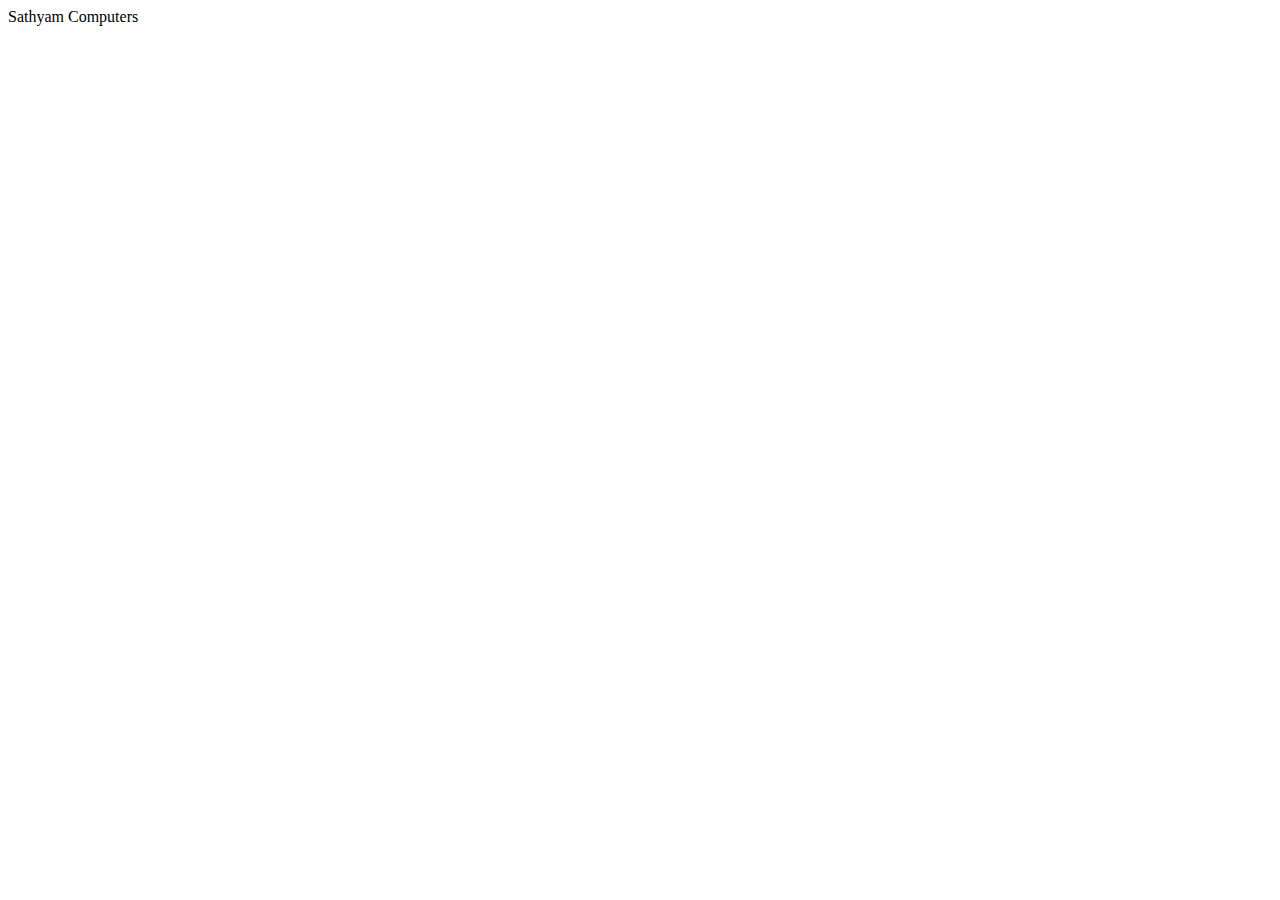
==== index.html @ 604b7415 "create index file" ====
<!DOCTYPE html>
<html lang="en">
<head>
    <meta charset="UTF-8">
    <meta name="viewport" content="width=device-width, initial-scale=1.0">
    <title> Sathyam Computers</title>
</head>
<body>
    Sathyam Computers
</body>
</html>
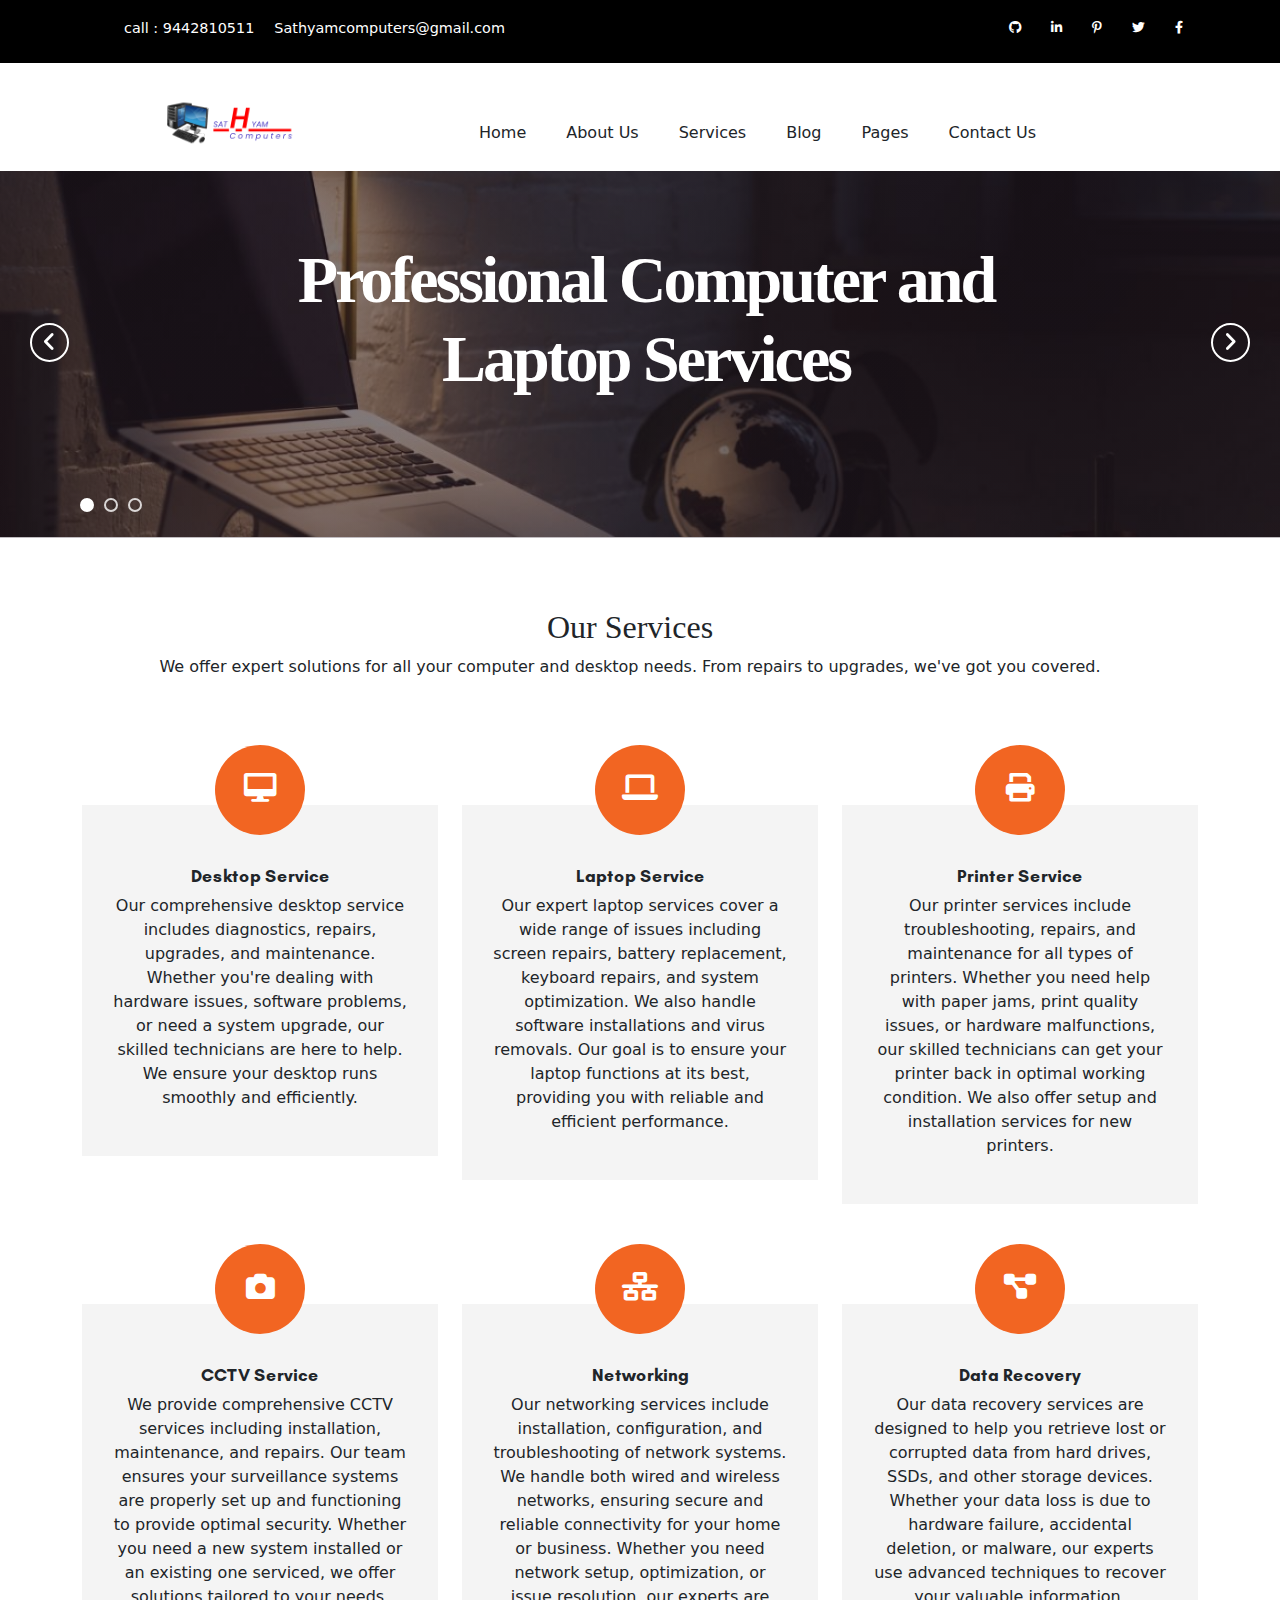
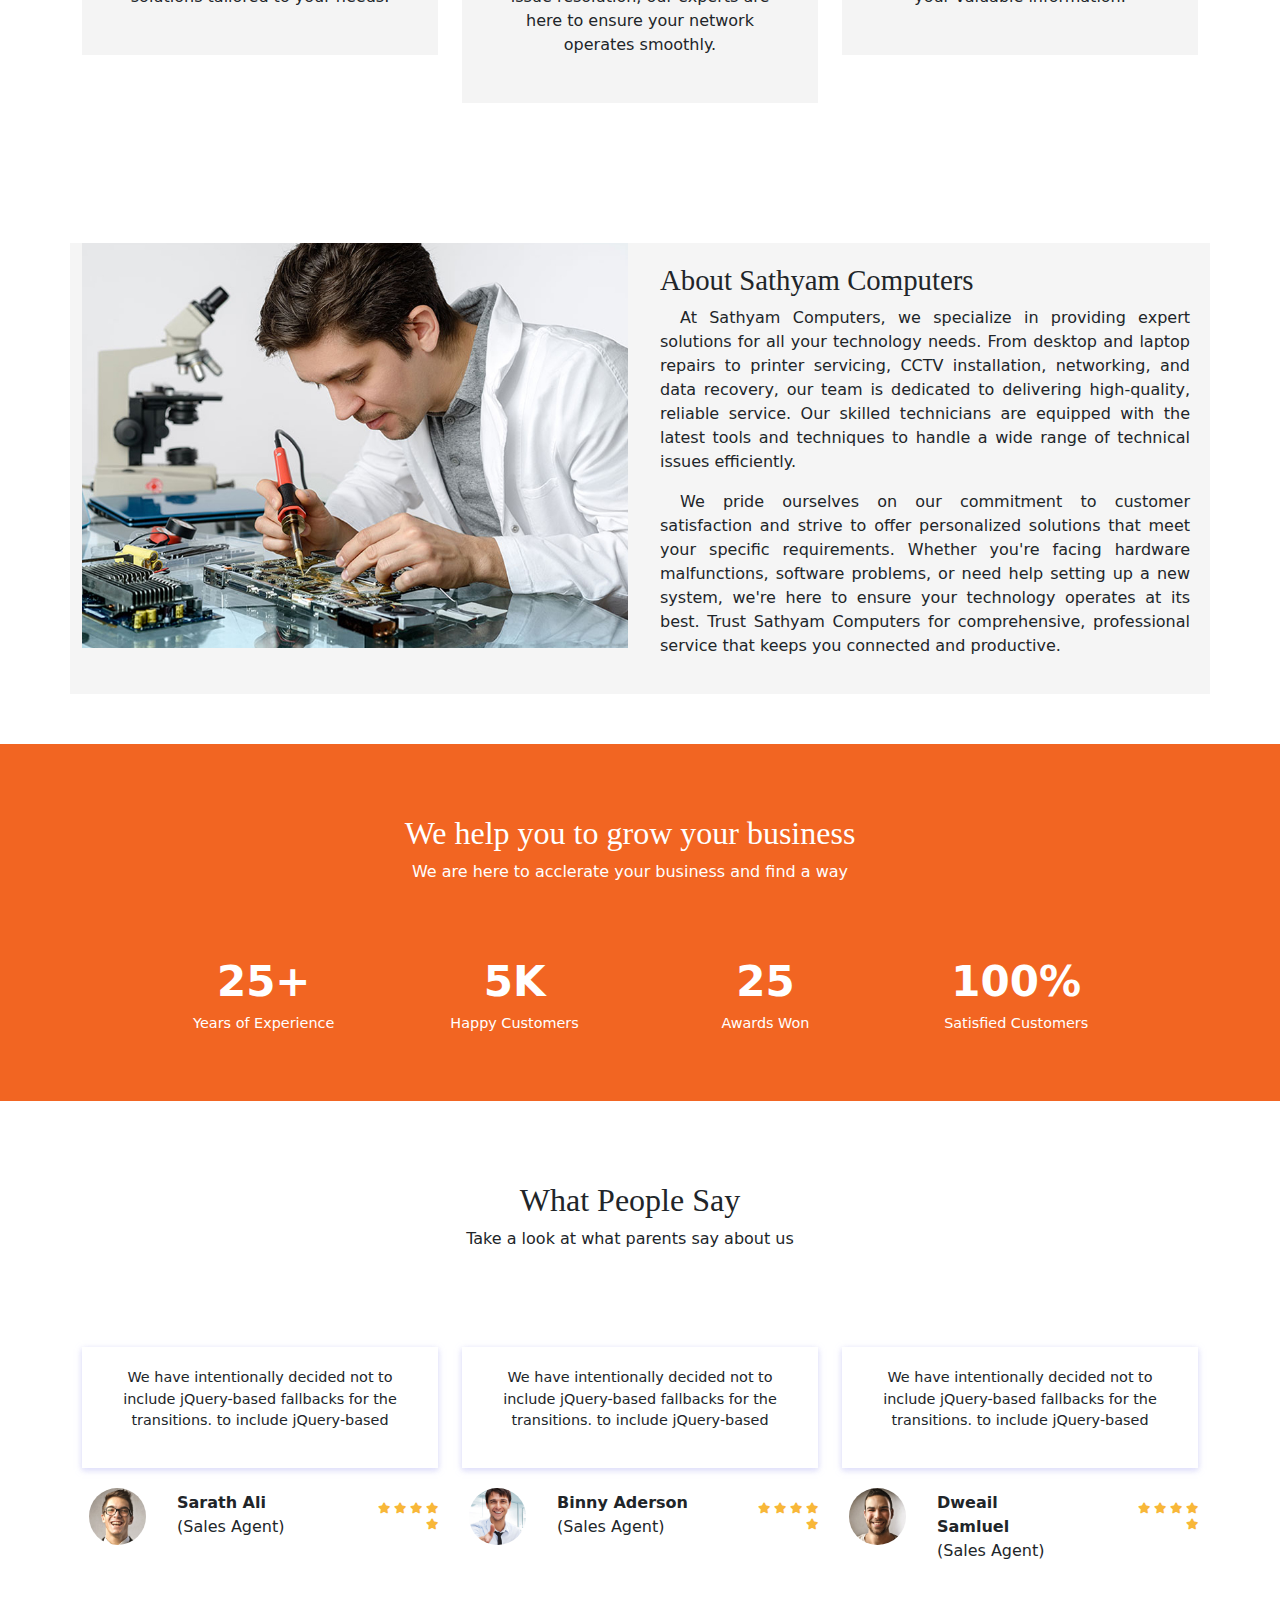
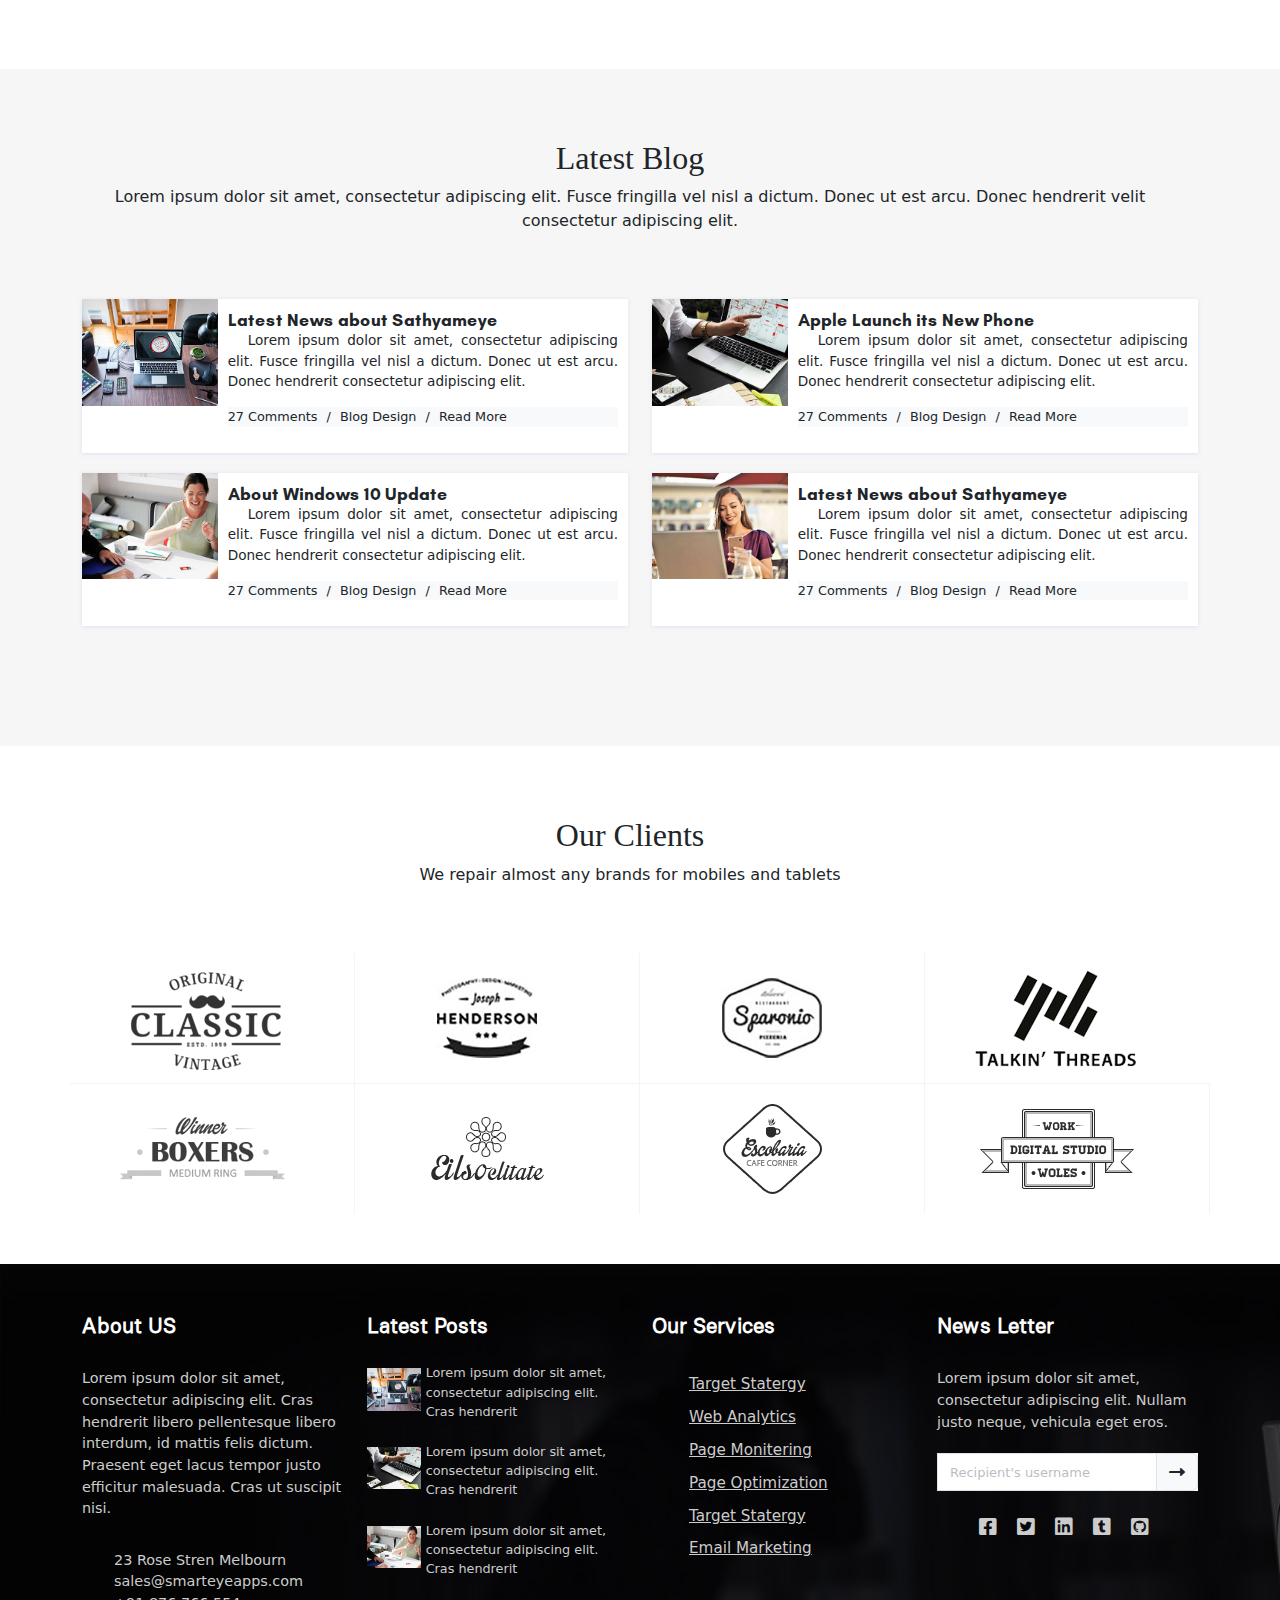
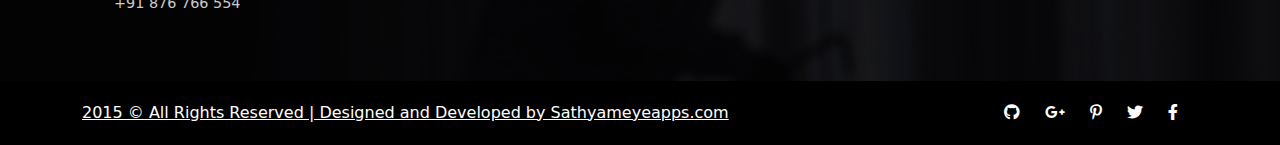
==== commit b155f025: "changes new files" ====
--- a/index.html
+++ b/index.html
@@ -1,11 +1,550 @@
-<!DOCTYPE html>
+<!doctype html>
 <html lang="en">
 <head>
-    <meta charset="UTF-8">
-    <meta name="viewport" content="width=device-width, initial-scale=1.0">
-    <title> Sathyam Computers</title>
-</head>
+    <meta charset="utf-8">
+    <meta name="viewport" content="width=device-width, initial-scale=1.0, maximum-scale=1.0, shrink-to-fit=no, user-scalable=no">
+    <title>Sathyam Computers</title>
+    <link rel="shortcut icon" href="assets/images/fav.jpg">
+    <link rel="stylesheet" href="assets/css/bootstrap.min.css">
+    <link rel="stylesheet" href="assets/css/fontawsom-all.min.css">
+    <link rel="stylesheet" href="assets/css/animate.css">
+    <link rel="stylesheet" href="assets/plugins/slider/css/owl.carousel.min.css">
+    <link rel="stylesheet" href="assets/plugins/slider/css/owl.theme.default.css">
+    <link rel="stylesheet" type="text/css" href="assets/css/style.css"/>
+    <link href="https://cdn.jsdelivr.net/npm/bootstrap@5.3.3/dist/css/bootstrap.min.css" rel="stylesheet" integrity="sha384-QWTKZyjpPEjISv5WaRU9OFeRpok6YctnYmDr5pNlyT2bRjXh0JMhjY6hW+ALEwIH" crossorigin="anonymous">
+    <link rel="stylesheet" href="https://cdnjs.cloudflare.com/ajax/libs/font-awesome/6.0.0-beta3/css/all.min.css">
+
+   <style>
+  </style> 
+   </head>
 <body>
-    Sathyam Computers
+    <!--####################### Header Starts Here ###################-->
+    <header class="">
+        <div class="header-top">
+            <div class="container">
+                <div class="row ">
+                    <div class="col-md-6 mt-2">
+                        <ul class="cont-det">
+                            <li>call : 9442810511</li>
+                            <li>Sathyamcomputers@gmail.com</li>
+                        </ul>
+                    </div>
+                    <div class="col-md-6 d-none d-lg-block mt-2">
+                        <ul class="social-link">
+                            <li><a href=""><i class="fab fa-github"></i></a></li>
+                            <li><a href="https://www.linkedin.com/groups/10411920/"><i class="fab fa-linkedin-in"></i></a></li>
+                            <li> <a href="https://in.pinterest.com/prabnr/pins/"><i class="fab fa-pinterest-p"></i></a></li>
+                            <li><a href="https://twitter.com/prabinraja89"><i class="fab fa-twitter"></i></a></li>
+                            <li> <a href="https://www.facebook.com/freewebtemplatesbysmarteye"><i class="fab fa-facebook-f"></i></a></li>
+                        </ul>
+                    </div>
+                </div>
+            </div>
+        </div>
+        <div class="header-bottom">
+            <div class="container">
+                <div class="row">
+                    <div class="col-md-3 col-12 col-lg-2 col-md-3 logo mb-3 ms-5 ps-5">
+                        <a href="index.html">
+                                <img src="./images/logo/logo1.png" alt="">
+                        </a>
+                        <a data-toggle="collapse" data-target="#nav-head" href="#nav-head" ><i class="fas d-block d-md-none small-menu fa-bars"></i></a>
+                    </div>
+                    <div class="col-md-9 col-lg-8 mt-5">
+                        <div id="nav-head" class="nav-part d-none d-md-block">
+                            <ul>
+                                <li><a href="index.html">Home</a></li>
+                                <li><a href="about_us.html">About Us</a></li>
+                                <li><a href="services.html">Services</a></li>
+                                <li><a href="blog.html">Blog</a></li>
+                                <li><a href="">Pages</a></li>
+                                <li><a href="contact_us.html">Contact Us</a></li>
+                            </ul>
+                        </div>
+                    </div>
+                </div>
+            </div>
+        </div>
+    </header>
+    <!--####################### Slider Starts Here ###################-->
+    <div class="slider">
+        <!-- Set up your HTML -->
+        <div class="owl-carousel ">
+            <div class="slider-img">
+                <div class="item">
+                    <div class="slider-img"><img src="./images/banner1.png" alt=""></div>
+                    <div class="container">
+                        <div class="row">
+                            <div class="col-lg-offset-2 col-lg-8 col-md-offset-2 col-md-8 col-sm-12 col-xs-12">
+                              <div class="slider-captions">
+                                <h1 class="slider-title">Professional Computer and Laptop Services</h1>
+                                <!-- <p class="slider-text hidden-xs">We provide expert solutions for all your computer and laptop needs.</p> -->
+                                <!-- <a href="#" class="btn btn-primary hidden-xs">View All Services</a> -->
+                            </div>
+                            </div>
+                        </div>
+                    </div>
+                </div>
+            </div>
+            <div class="item">
+                <div class="slider-img"><img src="./images/banner2.jpg" alt=""></div>
+                <div class="container">
+                    <div class="row">
+                        <div class="col-lg-offset-2 col-lg-8 col-md-offset-2 col-md-8 col-sm-12 col-xs-12">
+                          <div class="slider-captions">
+                            <h1 class="slider-title">It's Time for Better Tech Support.</h1>
+                            <p class="slider-text hidden-xs">We provide comprehensive services for laptops, desktops, and printers.</p>
+                            <a href="#" class="btn btn-primary hidden-xs">Schedule a Visit</a>
+                        </div>
+                        </div>
+                    </div>
+                </div>
+            </div>
+            <div class="item">
+                <div class="slider-img"> <img src="./images/banner 3.jpg" alt=""></div>
+                <div class="container">
+                    <div class="row">
+                        <div class="col-lg-offset-2 col-lg-8 col-md-offset-2 col-md-8 col-sm-12 col-xs-12">
+                          <div class="slider-captions">
+                            <h1 class="slider-title">Meet Our Expert Team</h1>
+                            <p class="slider-text hidden-xs">Our technicians are highly skilled in computer chip-level service, printer repair, and CCTV repair.</p>
+                            <a href="#" class="btn btn-primary hidden-xs">Learn More</a>
+                        </div>
+                        
+                        </div>
+                    </div>
+                </div>
+            </div>
+        </div>
+    </div>
+    <!--####################### Services Starts Here ###################-->
+    <div class="service-container container-fluid">
+        <div class="container">
+          <div class="row inner-title">
+            <h2>Our Services</h2>
+            <p>We offer expert solutions for all your computer and desktop needs. From repairs to upgrades, we've got you covered.</p>
+        </div>
+        
+            <div class="row">
+                <div class="col-md-4">
+                    <div class="serv-cover">
+                        <div class="icon">
+                            <i class="fas fa-desktop"></i>
+                        </div>
+                        <div class="detail">
+                          <h6>Desktop Service</h6>
+                          <p>Our comprehensive desktop service includes diagnostics, repairs, upgrades, and maintenance. Whether you're dealing with hardware issues, software problems, or need a system upgrade, our skilled technicians are here to help. We ensure your desktop runs smoothly and efficiently.</p>
+                      </div>
+                      
+                    </div>
+                </div>
+                <div class="col-md-4">
+                    <div class="serv-cover">
+                        <div class="icon">
+                            <i class="fas fa-laptop"></i>
+                        </div>
+                        <div class="detail">
+                          <h6>Laptop Service</h6>
+                          <p>Our expert laptop services cover a wide range of issues including screen repairs, battery replacement, keyboard repairs, and system optimization. We also handle software installations and virus removals. Our goal is to ensure your laptop functions at its best, providing you with reliable and efficient performance.</p>
+                      </div>
+                      
+                    </div>
+                </div>
+                <div class="col-md-4">
+                    <div class="serv-cover">
+                        <div class="icon">
+                            <i class="fas fa-print"></i>
+                        </div>
+                        <div class="detail">
+                          <h6>Printer Service</h6>
+                          <p>Our printer services include troubleshooting, repairs, and maintenance for all types of printers. Whether you need help with paper jams, print quality issues, or hardware malfunctions, our skilled technicians can get your printer back in optimal working condition. We also offer setup and installation services for new printers.</p>
+                      </div>
+                      
+                    </div>
+                </div>
+                <div class="col-md-4">
+                    <div class="serv-cover">
+                        <div class="icon">
+                            <i class="fa fa-camera"></i>
+                        </div>
+                        <div class="detail">
+                          <h6>CCTV Service</h6>
+                          <p>We provide comprehensive CCTV services including installation, maintenance, and repairs. Our team ensures your surveillance systems are properly set up and functioning to provide optimal security. Whether you need a new system installed or an existing one serviced, we offer solutions tailored to your needs.</p>
+                      </div>
+                      
+                    </div>
+                </div>
+                <div class="col-md-4">
+                    <div class="serv-cover">
+                        <div class="icon">
+                            <i class="fa fa-network-wired"></i>
+                        </div>
+                        <div class="detail">
+                          <h6>Networking</h6>
+                          <p>Our networking services include installation, configuration, and troubleshooting of network systems. We handle both wired and wireless networks, ensuring secure and reliable connectivity for your home or business. Whether you need network setup, optimization, or issue resolution, our experts are here to ensure your network operates smoothly.</p>
+                      </div>
+                      
+                    </div>
+                </div>
+                <div class="col-md-4">
+                    <div class="serv-cover">
+                        <div class="icon">
+                            <i class="fas fa-project-diagram"></i>
+                        </div>
+                        <div class="detail">
+                          <h6>Data Recovery</h6>
+                          <p>Our data recovery services are designed to help you retrieve lost or corrupted data from hard drives, SSDs, and other storage devices. Whether your data loss is due to hardware failure, accidental deletion, or malware, our experts use advanced techniques to recover your valuable information. </p>
+                      </div>
+                      
+                    </div>
+                </div>
+            </div>
+        </div>
+    </div>
+    <!--####################### About US Starts Here ###################-->
+    <div class="container-fluid about-cover">
+      <div class="container">
+          <div class="row about-row">
+              <div class="col-md-6 no-padding image">
+                  <img src="assets/images/about.jpg" alt="About Us Image">
+              </div>
+              <div class="col-md-6 detail">
+                  <h2>About Sathyam Computers</h2>
+                  <p>At Sathyam Computers, we specialize in providing expert solutions for all your technology needs. From desktop and laptop repairs to printer servicing, CCTV installation, networking, and data recovery, our team is dedicated to delivering high-quality, reliable service. Our skilled technicians are equipped with the latest tools and techniques to handle a wide range of technical issues efficiently.</p>
+                  <p>We pride ourselves on our commitment to customer satisfaction and strive to offer personalized solutions that meet your specific requirements. Whether you're facing hardware malfunctions, software problems, or need help setting up a new system, we're here to ensure your technology operates at its best. Trust Sathyam Computers for comprehensive, professional service that keeps you connected and productive.</p>
+              </div>
+          </div>
+      </div>
+  </div>
+  
+    <!--####################### Count Starts Here ###################-->
+    <div class="bus-count no-margin row">
+        <div class="col-lg-10 bus-coo col-md-12">
+            <div class="inner-title row">
+                <h2>We help you to grow your business</h2>
+                <p>We are here to acclerate your business and find a way</p>
+            </div>
+            <div class="row">
+                <div class="col-3 ccv">
+                    <b>25+</b>
+                    <p>Years of Experience</p>
+                </div>
+                <div class="col-3 ccv">
+                    <b>5K</b>
+                    <p>Happy Customers</p>
+                </div>
+                <div class="col-3 ccv">
+                    <b>25</b>
+                    <p>Awards Won</p>
+                </div>
+                <div class="col-3 ccv">
+                    <b>100%</b>
+                    <p>Satisfied Customers</p>
+                </div>
+            </div>
+        </div>
+    </div>
+    <!--####################### Testimonial Starts Here ###################-->
+    <div class="customer-serv">
+        <div class="container">
+            <div class="row inner-title">
+                <h2>What People Say</h2>
+                <p>Take a look at what parents say about us</p>
+            </div>
+
+            <div class="row ro-clo">
+                <div class="col-md-4">
+                    <div class="shado-2 card-b">
+                        <p>We have intentionally decided not to include jQuery-based fallbacks for the transitions.
+                            to include jQuery-based</p>
+                    </div>
+                    <div class="cust-det row">
+                        <div class="col-sm-3 col-3 img-circl">
+                            <img alt="" src="assets/images/testimonial/member-01.jpg">
+                        </div>
+                        <div class="col-sm-5 col-5 an-mtc no-padding">
+                            <b>Sarath Ali</b>
+                            <p>(Sales Agent)</p>
+                        </div>
+                        <div class="col-sm-4 col-4 star-par">
+                            <ul class="stars">
+                                <li><i class="fa fa-star"></i></li>
+                                <li><i class="fa fa-star"></i></li>
+                                <li><i class="fa fa-star"></i></li>
+                                <li><i class="fa fa-star"></i></li>
+                                <li><i class="fa fa-star"></i></li>
+                            </ul>
+                        </div>
+                    </div>
+                </div>
+                <div class="col-md-4">
+                    <div class="shado-2 card-b">
+                        <p>We have intentionally decided not to include jQuery-based fallbacks for the transitions.
+                            to include jQuery-based</p>
+                    </div>
+                    <div class="cust-det row">
+                        <div class="col-sm-3 col-3 img-circl">
+                            <img alt="" src="assets/images/testimonial/member-02.jpg">
+                        </div>
+                        <div class="col-sm-5 col-5 an-mtc no-padding">
+                            <b>Binny Aderson</b>
+                            <p>(Sales Agent)</p>
+                        </div>
+                        <div class="col-sm-4  col-4 star-par">
+                            <ul class="stars">
+                                <li><i class="fa fa-star"></i></li>
+                                <li><i class="fa fa-star"></i></li>
+                                <li><i class="fa fa-star"></i></li>
+                                <li><i class="fa fa-star"></i></li>
+                                <li><i class="fa fa-star"></i></li>
+                            </ul>
+                        </div>
+                    </div>
+                </div>
+                <div class="col-md-4">
+                    <div class="shado-2 card-b">
+                        <p>We have intentionally decided not to include jQuery-based fallbacks for the transitions.
+                            to include jQuery-based</p>
+                    </div>
+                    <div class="cust-det row">
+                        <div class="col-sm-3 col-3 img-circl">
+                            <img alt="" src="assets/images/testimonial/member-03.jpg">
+                        </div>
+                        <div class="col-sm-5 col-5 an-mtc no-padding">
+                            <b>Dweail Samluel</b>
+                            <p>(Sales Agent)</p>
+                        </div>
+                        <div class="col-sm-4 col-4 star-par">
+                            <ul class="stars">
+                                <li><i class="fa fa-star"></i></li>
+                                <li><i class="fa fa-star"></i></li>
+                                <li><i class="fa fa-star"></i></li>
+                                <li><i class="fa fa-star"></i></li>
+                                <li><i class="fa fa-star"></i></li>
+                            </ul>
+                        </div>
+                    </div>
+                </div>
+            </div>
+
+        </div>
+
+
+    </div>
+    <!--####################### Blog Starts Here ###################-->
+    <div class="blog-container contaienr-fluid">
+        <div class="container">
+            <div class="inner-title row">
+                <h2>Latest Blog</h2>
+                <p>Lorem ipsum dolor sit amet, consectetur adipiscing elit. Fusce fringilla vel nisl a dictum. Donec ut est arcu. Donec hendrerit velit consectetur adipiscing elit.</p>
+            </div>
+            <div class="row news-row">
+                <div class="col-md-6">
+                    <div class="news-card">
+                        <div class="image">
+                            <img src="assets/images/blog/blog_01.jpg" alt="">
+                        </div>
+                        <div class="detail">
+                            <h3>Latest News about Sathyameye</h3>
+                            <p>Lorem ipsum dolor sit amet, consectetur adipiscing elit. Fusce fringilla vel nisl a dictum. Donec ut est arcu. Donec hendrerit consectetur adipiscing elit. </p>
+                            <p class="footp">
+                                27 Comments <span>/</span>
+                                Blog Design <span>/</span>
+                                Read More
+                            </p>
+                        </div>
+                    </div>
+                </div>
+                <div class="col-md-6">
+                    <div class="news-card">
+                        <div class="image">
+                            <img src="assets/images/blog/blog_02.jpg" alt="">
+                        </div>
+                        <div class="detail">
+                            <h3>Apple Launch its New Phone</h3>
+                            <p>Lorem ipsum dolor sit amet, consectetur adipiscing elit. Fusce fringilla vel nisl a dictum. Donec ut est arcu. Donec hendrerit consectetur adipiscing elit. </p>
+                            <p class="footp">
+                                27 Comments <span>/</span>
+                                Blog Design <span>/</span>
+                                Read More
+                            </p>
+                        </div>
+                    </div>
+                </div>
+                <div class="col-md-6">
+                    <div class="news-card">
+                        <div class="image">
+                            <img src="assets/images/blog/blog_03.jpg" alt="">
+                        </div>
+                        <div class="detail">
+                            <h3>About Windows 10 Update</h3>
+                            <p>Lorem ipsum dolor sit amet, consectetur adipiscing elit. Fusce fringilla vel nisl a dictum. Donec ut est arcu. Donec hendrerit consectetur adipiscing elit. </p>
+                            <p class="footp">
+                                27 Comments <span>/</span>
+                                Blog Design <span>/</span>
+                                Read More
+                            </p>
+                        </div>
+                    </div>
+                </div>
+                <div class="col-md-6">
+                    <div class="news-card">
+                        <div class="image">
+                            <img src="assets/images/blog/blog_04.jpg" alt="">
+                        </div>
+                        <div class="detail">
+                            <h3>Latest News about Sathyameye</h3>
+                            <p>Lorem ipsum dolor sit amet, consectetur adipiscing elit. Fusce fringilla vel nisl a dictum. Donec ut est arcu. Donec hendrerit consectetur adipiscing elit. </p>
+                            <p class="footp">
+                                27 Comments <span>/</span>
+                                Blog Design <span>/</span>
+                                Read More
+                            </p>
+                        </div>
+                    </div>
+                </div>
+            </div>
+        </div>
+    </div>
+
+    <!--####################### Clients Starts Here ###################-->
+    <div class="container-fluid client-detail">
+        <div class="container">
+            <div class="inner-title row">
+                    <h2>Our Clients</h2>
+                    <p>We repair almost any brands for mobiles and tablets</p>
+            </div>
+            <div class="row client-row">
+                <div class="col-md-3 col-sm-6 br-1 bb-1 client-card">
+                    <img src="assets/images/client/client-01.jpg" alt="">
+                </div>
+                <div class="col-md-3 col-sm-6 br-1 bb-1 client-card">
+                    <img src="assets/images/client/client-02.jpg" alt="">
+                </div>
+                <div class="col-md-3 col-sm-6 br-1 bb-1 client-card">
+                    <img src="assets/images/client/client-03.jpg" alt="">
+                </div>
+                <div class="col-md-3 col-sm-6  bb-1 client-card">
+                    <img src="assets/images/client/client-04.jpg" alt="">
+                </div>
+                <div class="col-md-3 col-sm-6 br-1  client-card">
+                    <img src="assets/images/client/client-05.jpg" alt="">
+                </div>
+                <div class="col-md-3 col-sm-6 br-1 client-card">
+                    <img src="assets/images/client/client-06.jpg" alt="">
+                </div>
+                <div class="col-md-3 col-sm-6 br-1 client-card">
+                    <img src="assets/images/client/client-07.jpg" alt="">
+                </div>
+                <div class="col-md-3 col-sm-6 br-1  client-card">
+                    <img src="assets/images/client/client-08.jpg" alt="">
+                </div>
+            </div>
+        </div>
+    </div>
+    <!--####################### footer Starts Here ###################-->
+    <footer>
+        <div class="inner">
+            <div class="container">
+                <div class="row">
+                    <div class="col-md-3 foot-about">
+                        <h4>About US</h4>
+
+                        <p>Lorem ipsum dolor sit amet, consectetur adipiscing elit. Cras hendrerit libero pellentesque libero interdum, id mattis felis dictum. Praesent eget lacus tempor justo efficitur malesuada. Cras ut suscipit nisi.</p>
+
+                        <ul>
+                            <li>23 Rose Stren Melbourn</li>
+                            <li>sales@smarteyeapps.com</li>
+                            <li>+91 876 766 554</li>
+                        </ul>
+                    </div>
+
+                    <div class="col-md-3 foot-post">
+                        <h4>Latest Posts</h4>
+
+                        <div class="post-row">
+                            <div class="image">
+                                <img src="assets/images/blog/blog_01.jpg" alt="">
+                            </div>
+                            <div class="detail">
+                                <p>Lorem ipsum dolor sit amet, consectetur adipiscing elit. Cras hendrerit </p>
+                            </div>
+                        </div>
+
+                        <div class="post-row">
+                            <div class="image">
+                                <img src="assets/images/blog/blog_02.jpg" alt="">
+                            </div>
+                            <div class="detail">
+                                <p>Lorem ipsum dolor sit amet, consectetur adipiscing elit. Cras hendrerit </p>
+                            </div>
+                        </div>
+
+                        <div class="post-row">
+                            <div class="image">
+                                <img src="assets/images/blog/blog_03.jpg" alt="">
+                            </div>
+                            <div class="detail">
+                                <p>Lorem ipsum dolor sit amet, consectetur adipiscing elit. Cras hendrerit </p>
+                            </div>
+                        </div>
+                    </div>
+
+                    <div class="col-md-3 foot-services">
+                        <h4>Our Services</h4>
+
+                        <ul>
+                            <li><a href="">Target Statergy</a></li>
+                            <li><a href="">Web Analytics</a></li>
+                            <li><a href="">Page Monitering</a></li>
+                            <li><a href="">Page Optimization</a></li>
+                            <li><a href="">Target Statergy</a></li>
+                            <li><a href="">Email Marketing</a></li>
+                        </ul>
+                    </div>
+
+                    <div class="col-md-3 foot-news">
+                        <h4>News Letter</h4>
+                        <p>Lorem ipsum dolor sit amet, consectetur adipiscing elit. Nullam justo neque, vehicula eget eros. </p>
+
+                        <div class="input-group mb-3">
+                            <input type="text" class="form-control" placeholder="Recipient's username" aria-label="Recipient's username" aria-describedby="basic-addon2">
+                            <div class="input-group-append">
+                                <span class="input-group-text" id="basic-addon2"><i class="fas fa-long-arrow-alt-right"></i></span>
+                            </div>
+                        </div>
+
+                        <ul>
+                            <li><i class="fab fa-facebook-square"></i></li>
+                            <li><i class="fab fa-twitter-square"></i></li>
+                            <li><i class="fab fa-linkedin"></i></li>
+                            <li><i class="fab fa-tumblr-square"></i></li>
+                            <li><i class="fab fa-github-square"></i></li>
+                        </ul>
+                    </div>
+                </div>
+            </div>
+        </div>
+    </footer>
+    <div class="copy">
+        <div class="container">
+            <a href="https://www.smarteyeapps.com/">2015 &copy; All Rights Reserved | Designed and Developed by Sathyameyeapps.com</a>
+
+            <span>
+                <a href=""><i class="fab fa-github"></i></a>
+                <a href=""><i class="fab fa-google-plus-g"></i></a>
+                <a href="https://in.pinterest.com/prabnr/pins/"><i class="fab fa-pinterest-p"></i></a>
+                <a href="https://twitter.com/prabinraja89"><i class="fab fa-twitter"></i></a>
+                <a href="https://www.facebook.com/freewebtemplatesbysmarteye"><i class="fab fa-facebook-f"></i></a>
+            </span>
+        </div>
+    </div>
 </body>
+<script src="https://cdn.jsdelivr.net/npm/bootstrap@5.3.3/dist/js/bootstrap.bundle.min.js" integrity="sha384-YvpcrYf0tY3lHB60NNkmXc5s9fDVZLESaAA55NDzOxhy9GkcIdslK1eN7N6jIeHz" crossorigin="anonymous"></script>
+<script src="assets/js/jquery-3.2.1.min.js"></script>
+<script src="assets/js/popper.min.js"></script>
+<script src="assets/js/bootstrap.min.js"></script>
+<script src="assets/plugins/scroll-fixed/jquery-scrolltofixed-min.js"></script>
+<script src="assets/plugins/slider/js/owl.carousel.min.js"></script>
+<script src="assets/js/script.js"></script>
 </html>--- a/assets/css/fontawsom-all.min.css
+++ b/assets/css/fontawsom-all.min.css
@@ -0,0 +1,5 @@
+/*!
+ * Font Awesome Free 5.3.1 by @fontawesome - https://fontawesome.com
+ * License - https://fontawesome.com/license/free (Icons: CC BY 4.0, Fonts: SIL OFL 1.1, Code: MIT License)
+ */
+.fa,.fab,.fal,.far,.fas{-moz-osx-font-smoothing:grayscale;-webkit-font-smoothing:antialiased;display:inline-block;font-style:normal;font-variant:normal;text-rendering:auto;line-height:1}.fa-lg{font-size:1.33333em;line-height:.75em;vertical-align:-.0667em}.fa-xs{font-size:.75em}.fa-sm{font-size:.875em}.fa-1x{font-size:1em}.fa-2x{font-size:2em}.fa-3x{font-size:3em}.fa-4x{font-size:4em}.fa-5x{font-size:5em}.fa-6x{font-size:6em}.fa-7x{font-size:7em}.fa-8x{font-size:8em}.fa-9x{font-size:9em}.fa-10x{font-size:10em}.fa-fw{text-align:center;width:1.25em}.fa-ul{list-style-type:none;margin-left:2.5em;padding-left:0}.fa-ul>li{position:relative}.fa-li{left:-2em;position:absolute;text-align:center;width:2em;line-height:inherit}.fa-border{border:.08em solid #eee;border-radius:.1em;padding:.2em .25em .15em}.fa-pull-left{float:left}.fa-pull-right{float:right}.fa.fa-pull-left,.fab.fa-pull-left,.fal.fa-pull-left,.far.fa-pull-left,.fas.fa-pull-left{margin-right:.3em}.fa.fa-pull-right,.fab.fa-pull-right,.fal.fa-pull-right,.far.fa-pull-right,.fas.fa-pull-right{margin-left:.3em}.fa-spin{animation:fa-spin 2s infinite linear}.fa-pulse{animation:fa-spin 1s infinite steps(8)}@keyframes fa-spin{0%{transform:rotate(0deg)}to{transform:rotate(1turn)}}.fa-rotate-90{-ms-filter:"progid:DXImageTransform.Microsoft.BasicImage(rotation=1)";transform:rotate(90deg)}.fa-rotate-180{-ms-filter:"progid:DXImageTransform.Microsoft.BasicImage(rotation=2)";transform:rotate(180deg)}.fa-rotate-270{-ms-filter:"progid:DXImageTransform.Microsoft.BasicImage(rotation=3)";transform:rotate(270deg)}.fa-flip-horizontal{-ms-filter:"progid:DXImageTransform.Microsoft.BasicImage(rotation=0, mirror=1)";transform:scaleX(-1)}.fa-flip-vertical{transform:scaleY(-1)}.fa-flip-horizontal.fa-flip-vertical,.fa-flip-vertical{-ms-filter:"progid:DXImageTransform.Microsoft.BasicImage(rotation=2, mirror=1)"}.fa-flip-horizontal.fa-flip-vertical{transform:scale(-1)}:root .fa-flip-horizontal,:root .fa-flip-vertical,:root .fa-rotate-90,:root .fa-rotate-180,:root .fa-rotate-270{-webkit-filter:none;filter:none}.fa-stack{display:inline-block;height:2em;line-height:2em;position:relative;vertical-align:middle;width:2em}.fa-stack-1x,.fa-stack-2x{left:0;position:absolute;text-align:center;width:100%}.fa-stack-1x{line-height:inherit}.fa-stack-2x{font-size:2em}.fa-inverse{color:#fff}.fa-500px:before{content:"\f26e"}.fa-accessible-icon:before{content:"\f368"}.fa-accusoft:before{content:"\f369"}.fa-ad:before{content:"\f641"}.fa-address-book:before{content:"\f2b9"}.fa-address-card:before{content:"\f2bb"}.fa-adjust:before{content:"\f042"}.fa-adn:before{content:"\f170"}.fa-adversal:before{content:"\f36a"}.fa-affiliatetheme:before{content:"\f36b"}.fa-air-freshener:before{content:"\f5d0"}.fa-algolia:before{content:"\f36c"}.fa-align-center:before{content:"\f037"}.fa-align-justify:before{content:"\f039"}.fa-align-left:before{content:"\f036"}.fa-align-right:before{content:"\f038"}.fa-alipay:before{content:"\f642"}.fa-allergies:before{content:"\f461"}.fa-amazon:before{content:"\f270"}.fa-amazon-pay:before{content:"\f42c"}.fa-ambulance:before{content:"\f0f9"}.fa-american-sign-language-interpreting:before{content:"\f2a3"}.fa-amilia:before{content:"\f36d"}.fa-anchor:before{content:"\f13d"}.fa-android:before{content:"\f17b"}.fa-angellist:before{content:"\f209"}.fa-angle-double-down:before{content:"\f103"}.fa-angle-double-left:before{content:"\f100"}.fa-angle-double-right:before{content:"\f101"}.fa-angle-double-up:before{content:"\f102"}.fa-angle-down:before{content:"\f107"}.fa-angle-left:before{content:"\f104"}.fa-angle-right:before{content:"\f105"}.fa-angle-up:before{content:"\f106"}.fa-angry:before{content:"\f556"}.fa-angrycreative:before{content:"\f36e"}.fa-angular:before{content:"\f420"}.fa-ankh:before{content:"\f644"}.fa-app-store:before{content:"\f36f"}.fa-app-store-ios:before{content:"\f370"}.fa-apper:before{content:"\f371"}.fa-apple:before{content:"\f179"}.fa-apple-alt:before{content:"\f5d1"}.fa-apple-pay:before{content:"\f415"}.fa-archive:before{content:"\f187"}.fa-archway:before{content:"\f557"}.fa-arrow-alt-circle-down:before{content:"\f358"}.fa-arrow-alt-circle-left:before{content:"\f359"}.fa-arrow-alt-circle-right:before{content:"\f35a"}.fa-arrow-alt-circle-up:before{content:"\f35b"}.fa-arrow-circle-down:before{content:"\f0ab"}.fa-arrow-circle-left:before{content:"\f0a8"}.fa-arrow-circle-right:before{content:"\f0a9"}.fa-arrow-circle-up:before{content:"\f0aa"}.fa-arrow-down:before{content:"\f063"}.fa-arrow-left:before{content:"\f060"}.fa-arrow-right:before{content:"\f061"}.fa-arrow-up:before{content:"\f062"}.fa-arrows-alt:before{content:"\f0b2"}.fa-arrows-alt-h:before{content:"\f337"}.fa-arrows-alt-v:before{content:"\f338"}.fa-assistive-listening-systems:before{content:"\f2a2"}.fa-asterisk:before{content:"\f069"}.fa-asymmetrik:before{content:"\f372"}.fa-at:before{content:"\f1fa"}.fa-atlas:before{content:"\f558"}.fa-atom:before{content:"\f5d2"}.fa-audible:before{content:"\f373"}.fa-audio-description:before{content:"\f29e"}.fa-autoprefixer:before{content:"\f41c"}.fa-avianex:before{content:"\f374"}.fa-aviato:before{content:"\f421"}.fa-award:before{content:"\f559"}.fa-aws:before{content:"\f375"}.fa-backspace:before{content:"\f55a"}.fa-backward:before{content:"\f04a"}.fa-balance-scale:before{content:"\f24e"}.fa-ban:before{content:"\f05e"}.fa-band-aid:before{content:"\f462"}.fa-bandcamp:before{content:"\f2d5"}.fa-barcode:before{content:"\f02a"}.fa-bars:before{content:"\f0c9"}.fa-baseball-ball:before{content:"\f433"}.fa-basketball-ball:before{content:"\f434"}.fa-bath:before{content:"\f2cd"}.fa-battery-empty:before{content:"\f244"}.fa-battery-full:before{content:"\f240"}.fa-battery-half:before{content:"\f242"}.fa-battery-quarter:before{content:"\f243"}.fa-battery-three-quarters:before{content:"\f241"}.fa-bed:before{content:"\f236"}.fa-beer:before{content:"\f0fc"}.fa-behance:before{content:"\f1b4"}.fa-behance-square:before{content:"\f1b5"}.fa-bell:before{content:"\f0f3"}.fa-bell-slash:before{content:"\f1f6"}.fa-bezier-curve:before{content:"\f55b"}.fa-bible:before{content:"\f647"}.fa-bicycle:before{content:"\f206"}.fa-bimobject:before{content:"\f378"}.fa-binoculars:before{content:"\f1e5"}.fa-birthday-cake:before{content:"\f1fd"}.fa-bitbucket:before{content:"\f171"}.fa-bitcoin:before{content:"\f379"}.fa-bity:before{content:"\f37a"}.fa-black-tie:before{content:"\f27e"}.fa-blackberry:before{content:"\f37b"}.fa-blender:before{content:"\f517"}.fa-blind:before{content:"\f29d"}.fa-blogger:before{content:"\f37c"}.fa-blogger-b:before{content:"\f37d"}.fa-bluetooth:before{content:"\f293"}.fa-bluetooth-b:before{content:"\f294"}.fa-bold:before{content:"\f032"}.fa-bolt:before{content:"\f0e7"}.fa-bomb:before{content:"\f1e2"}.fa-bone:before{content:"\f5d7"}.fa-bong:before{content:"\f55c"}.fa-book:before{content:"\f02d"}.fa-book-open:before{content:"\f518"}.fa-book-reader:before{content:"\f5da"}.fa-bookmark:before{content:"\f02e"}.fa-bowling-ball:before{content:"\f436"}.fa-box:before{content:"\f466"}.fa-box-open:before{content:"\f49e"}.fa-boxes:before{content:"\f468"}.fa-braille:before{content:"\f2a1"}.fa-brain:before{content:"\f5dc"}.fa-briefcase:before{content:"\f0b1"}.fa-briefcase-medical:before{content:"\f469"}.fa-broadcast-tower:before{content:"\f519"}.fa-broom:before{content:"\f51a"}.fa-brush:before{content:"\f55d"}.fa-btc:before{content:"\f15a"}.fa-bug:before{content:"\f188"}.fa-building:before{content:"\f1ad"}.fa-bullhorn:before{content:"\f0a1"}.fa-bullseye:before{content:"\f140"}.fa-burn:before{content:"\f46a"}.fa-buromobelexperte:before{content:"\f37f"}.fa-bus:before{content:"\f207"}.fa-bus-alt:before{content:"\f55e"}.fa-business-time:before{content:"\f64a"}.fa-buysellads:before{content:"\f20d"}.fa-calculator:before{content:"\f1ec"}.fa-calendar:before{content:"\f133"}.fa-calendar-alt:before{content:"\f073"}.fa-calendar-check:before{content:"\f274"}.fa-calendar-minus:before{content:"\f272"}.fa-calendar-plus:before{content:"\f271"}.fa-calendar-times:before{content:"\f273"}.fa-camera:before{content:"\f030"}.fa-camera-retro:before{content:"\f083"}.fa-cannabis:before{content:"\f55f"}.fa-capsules:before{content:"\f46b"}.fa-car:before{content:"\f1b9"}.fa-car-alt:before{content:"\f5de"}.fa-car-battery:before{content:"\f5df"}.fa-car-crash:before{content:"\f5e1"}.fa-car-side:before{content:"\f5e4"}.fa-caret-down:before{content:"\f0d7"}.fa-caret-left:before{content:"\f0d9"}.fa-caret-right:before{content:"\f0da"}.fa-caret-square-down:before{content:"\f150"}.fa-caret-square-left:before{content:"\f191"}.fa-caret-square-right:before{content:"\f152"}.fa-caret-square-up:before{content:"\f151"}.fa-caret-up:before{content:"\f0d8"}.fa-cart-arrow-down:before{content:"\f218"}.fa-cart-plus:before{content:"\f217"}.fa-cc-amazon-pay:before{content:"\f42d"}.fa-cc-amex:before{content:"\f1f3"}.fa-cc-apple-pay:before{content:"\f416"}.fa-cc-diners-club:before{content:"\f24c"}.fa-cc-discover:before{content:"\f1f2"}.fa-cc-jcb:before{content:"\f24b"}.fa-cc-mastercard:before{content:"\f1f1"}.fa-cc-paypal:before{content:"\f1f4"}.fa-cc-stripe:before{content:"\f1f5"}.fa-cc-visa:before{content:"\f1f0"}.fa-centercode:before{content:"\f380"}.fa-certificate:before{content:"\f0a3"}.fa-chalkboard:before{content:"\f51b"}.fa-chalkboard-teacher:before{content:"\f51c"}.fa-charging-station:before{content:"\f5e7"}.fa-chart-area:before{content:"\f1fe"}.fa-chart-bar:before{content:"\f080"}.fa-chart-line:before{content:"\f201"}.fa-chart-pie:before{content:"\f200"}.fa-check:before{content:"\f00c"}.fa-check-circle:before{content:"\f058"}.fa-check-double:before{content:"\f560"}.fa-check-square:before{content:"\f14a"}.fa-chess:before{content:"\f439"}.fa-chess-bishop:before{content:"\f43a"}.fa-chess-board:before{content:"\f43c"}.fa-chess-king:before{content:"\f43f"}.fa-chess-knight:before{content:"\f441"}.fa-chess-pawn:before{content:"\f443"}.fa-chess-queen:before{content:"\f445"}.fa-chess-rook:before{content:"\f447"}.fa-chevron-circle-down:before{content:"\f13a"}.fa-chevron-circle-left:before{content:"\f137"}.fa-chevron-circle-right:before{content:"\f138"}.fa-chevron-circle-up:before{content:"\f139"}.fa-chevron-down:before{content:"\f078"}.fa-chevron-left:before{content:"\f053"}.fa-chevron-right:before{content:"\f054"}.fa-chevron-up:before{content:"\f077"}.fa-child:before{content:"\f1ae"}.fa-chrome:before{content:"\f268"}.fa-church:before{content:"\f51d"}.fa-circle:before{content:"\f111"}.fa-circle-notch:before{content:"\f1ce"}.fa-city:before{content:"\f64f"}.fa-clipboard:before{content:"\f328"}.fa-clipboard-check:before{content:"\f46c"}.fa-clipboard-list:before{content:"\f46d"}.fa-clock:before{content:"\f017"}.fa-clone:before{content:"\f24d"}.fa-closed-captioning:before{content:"\f20a"}.fa-cloud:before{content:"\f0c2"}.fa-cloud-download-alt:before{content:"\f381"}.fa-cloud-upload-alt:before{content:"\f382"}.fa-cloudscale:before{content:"\f383"}.fa-cloudsmith:before{content:"\f384"}.fa-cloudversify:before{content:"\f385"}.fa-cocktail:before{content:"\f561"}.fa-code:before{content:"\f121"}.fa-code-branch:before{content:"\f126"}.fa-codepen:before{content:"\f1cb"}.fa-codiepie:before{content:"\f284"}.fa-coffee:before{content:"\f0f4"}.fa-cog:before{content:"\f013"}.fa-cogs:before{content:"\f085"}.fa-coins:before{content:"\f51e"}.fa-columns:before{content:"\f0db"}.fa-comment:before{content:"\f075"}.fa-comment-alt:before{content:"\f27a"}.fa-comment-dollar:before{content:"\f651"}.fa-comment-dots:before{content:"\f4ad"}.fa-comment-slash:before{content:"\f4b3"}.fa-comments:before{content:"\f086"}.fa-comments-dollar:before{content:"\f653"}.fa-compact-disc:before{content:"\f51f"}.fa-compass:before{content:"\f14e"}.fa-compress:before{content:"\f066"}.fa-concierge-bell:before{content:"\f562"}.fa-connectdevelop:before{content:"\f20e"}.fa-contao:before{content:"\f26d"}.fa-cookie:before{content:"\f563"}.fa-cookie-bite:before{content:"\f564"}.fa-copy:before{content:"\f0c5"}.fa-copyright:before{content:"\f1f9"}.fa-couch:before{content:"\f4b8"}.fa-cpanel:before{content:"\f388"}.fa-creative-commons:before{content:"\f25e"}.fa-creative-commons-by:before{content:"\f4e7"}.fa-creative-commons-nc:before{content:"\f4e8"}.fa-creative-commons-nc-eu:before{content:"\f4e9"}.fa-creative-commons-nc-jp:before{content:"\f4ea"}.fa-creative-commons-nd:before{content:"\f4eb"}.fa-creative-commons-pd:before{content:"\f4ec"}.fa-creative-commons-pd-alt:before{content:"\f4ed"}.fa-creative-commons-remix:before{content:"\f4ee"}.fa-creative-commons-sa:before{content:"\f4ef"}.fa-creative-commons-sampling:before{content:"\f4f0"}.fa-creative-commons-sampling-plus:before{content:"\f4f1"}.fa-creative-commons-share:before{content:"\f4f2"}.fa-credit-card:before{content:"\f09d"}.fa-crop:before{content:"\f125"}.fa-crop-alt:before{content:"\f565"}.fa-cross:before{content:"\f654"}.fa-crosshairs:before{content:"\f05b"}.fa-crow:before{content:"\f520"}.fa-crown:before{content:"\f521"}.fa-css3:before{content:"\f13c"}.fa-css3-alt:before{content:"\f38b"}.fa-cube:before{content:"\f1b2"}.fa-cubes:before{content:"\f1b3"}.fa-cut:before{content:"\f0c4"}.fa-cuttlefish:before{content:"\f38c"}.fa-d-and-d:before{content:"\f38d"}.fa-dashcube:before{content:"\f210"}.fa-database:before{content:"\f1c0"}.fa-deaf:before{content:"\f2a4"}.fa-delicious:before{content:"\f1a5"}.fa-deploydog:before{content:"\f38e"}.fa-deskpro:before{content:"\f38f"}.fa-desktop:before{content:"\f108"}.fa-deviantart:before{content:"\f1bd"}.fa-dharmachakra:before{content:"\f655"}.fa-diagnoses:before{content:"\f470"}.fa-dice:before{content:"\f522"}.fa-dice-five:before{content:"\f523"}.fa-dice-four:before{content:"\f524"}.fa-dice-one:before{content:"\f525"}.fa-dice-six:before{content:"\f526"}.fa-dice-three:before{content:"\f527"}.fa-dice-two:before{content:"\f528"}.fa-digg:before{content:"\f1a6"}.fa-digital-ocean:before{content:"\f391"}.fa-digital-tachograph:before{content:"\f566"}.fa-directions:before{content:"\f5eb"}.fa-discord:before{content:"\f392"}.fa-discourse:before{content:"\f393"}.fa-divide:before{content:"\f529"}.fa-dizzy:before{content:"\f567"}.fa-dna:before{content:"\f471"}.fa-dochub:before{content:"\f394"}.fa-docker:before{content:"\f395"}.fa-dollar-sign:before{content:"\f155"}.fa-dolly:before{content:"\f472"}.fa-dolly-flatbed:before{content:"\f474"}.fa-donate:before{content:"\f4b9"}.fa-door-closed:before{content:"\f52a"}.fa-door-open:before{content:"\f52b"}.fa-dot-circle:before{content:"\f192"}.fa-dove:before{content:"\f4ba"}.fa-download:before{content:"\f019"}.fa-draft2digital:before{content:"\f396"}.fa-drafting-compass:before{content:"\f568"}.fa-draw-polygon:before{content:"\f5ee"}.fa-dribbble:before{content:"\f17d"}.fa-dribbble-square:before{content:"\f397"}.fa-dropbox:before{content:"\f16b"}.fa-drum:before{content:"\f569"}.fa-drum-steelpan:before{content:"\f56a"}.fa-drupal:before{content:"\f1a9"}.fa-dumbbell:before{content:"\f44b"}.fa-dyalog:before{content:"\f399"}.fa-earlybirds:before{content:"\f39a"}.fa-ebay:before{content:"\f4f4"}.fa-edge:before{content:"\f282"}.fa-edit:before{content:"\f044"}.fa-eject:before{content:"\f052"}.fa-elementor:before{content:"\f430"}.fa-ellipsis-h:before{content:"\f141"}.fa-ellipsis-v:before{content:"\f142"}.fa-ello:before{content:"\f5f1"}.fa-ember:before{content:"\f423"}.fa-empire:before{content:"\f1d1"}.fa-envelope:before{content:"\f0e0"}.fa-envelope-open:before{content:"\f2b6"}.fa-envelope-open-text:before{content:"\f658"}.fa-envelope-square:before{content:"\f199"}.fa-envira:before{content:"\f299"}.fa-equals:before{content:"\f52c"}.fa-eraser:before{content:"\f12d"}.fa-erlang:before{content:"\f39d"}.fa-ethereum:before{content:"\f42e"}.fa-etsy:before{content:"\f2d7"}.fa-euro-sign:before{content:"\f153"}.fa-exchange-alt:before{content:"\f362"}.fa-exclamation:before{content:"\f12a"}.fa-exclamation-circle:before{content:"\f06a"}.fa-exclamation-triangle:before{content:"\f071"}.fa-expand:before{content:"\f065"}.fa-expand-arrows-alt:before{content:"\f31e"}.fa-expeditedssl:before{content:"\f23e"}.fa-external-link-alt:before{content:"\f35d"}.fa-external-link-square-alt:before{content:"\f360"}.fa-eye:before{content:"\f06e"}.fa-eye-dropper:before{content:"\f1fb"}.fa-eye-slash:before{content:"\f070"}.fa-facebook:before{content:"\f09a"}.fa-facebook-f:before{content:"\f39e"}.fa-facebook-messenger:before{content:"\f39f"}.fa-facebook-square:before{content:"\f082"}.fa-fast-backward:before{content:"\f049"}.fa-fast-forward:before{content:"\f050"}.fa-fax:before{content:"\f1ac"}.fa-feather:before{content:"\f52d"}.fa-feather-alt:before{content:"\f56b"}.fa-female:before{content:"\f182"}.fa-fighter-jet:before{content:"\f0fb"}.fa-file:before{content:"\f15b"}.fa-file-alt:before{content:"\f15c"}.fa-file-archive:before{content:"\f1c6"}.fa-file-audio:before{content:"\f1c7"}.fa-file-code:before{content:"\f1c9"}.fa-file-contract:before{content:"\f56c"}.fa-file-download:before{content:"\f56d"}.fa-file-excel:before{content:"\f1c3"}.fa-file-export:before{content:"\f56e"}.fa-file-image:before{content:"\f1c5"}.fa-file-import:before{content:"\f56f"}.fa-file-invoice:before{content:"\f570"}.fa-file-invoice-dollar:before{content:"\f571"}.fa-file-medical:before{content:"\f477"}.fa-file-medical-alt:before{content:"\f478"}.fa-file-pdf:before{content:"\f1c1"}.fa-file-powerpoint:before{content:"\f1c4"}.fa-file-prescription:before{content:"\f572"}.fa-file-signature:before{content:"\f573"}.fa-file-upload:before{content:"\f574"}.fa-file-video:before{content:"\f1c8"}.fa-file-word:before{content:"\f1c2"}.fa-fill:before{content:"\f575"}.fa-fill-drip:before{content:"\f576"}.fa-film:before{content:"\f008"}.fa-filter:before{content:"\f0b0"}.fa-fingerprint:before{content:"\f577"}.fa-fire:before{content:"\f06d"}.fa-fire-extinguisher:before{content:"\f134"}.fa-firefox:before{content:"\f269"}.fa-first-aid:before{content:"\f479"}.fa-first-order:before{content:"\f2b0"}.fa-first-order-alt:before{content:"\f50a"}.fa-firstdraft:before{content:"\f3a1"}.fa-fish:before{content:"\f578"}.fa-flag:before{content:"\f024"}.fa-flag-checkered:before{content:"\f11e"}.fa-flask:before{content:"\f0c3"}.fa-flickr:before{content:"\f16e"}.fa-flipboard:before{content:"\f44d"}.fa-flushed:before{content:"\f579"}.fa-fly:before{content:"\f417"}.fa-folder:before{content:"\f07b"}.fa-folder-minus:before{content:"\f65d"}.fa-folder-open:before{content:"\f07c"}.fa-folder-plus:before{content:"\f65e"}.fa-font:before{content:"\f031"}.fa-font-awesome:before{content:"\f2b4"}.fa-font-awesome-alt:before{content:"\f35c"}.fa-font-awesome-flag:before{content:"\f425"}.fa-font-awesome-logo-full:before{content:"\f4e6"}.fa-fonticons:before{content:"\f280"}.fa-fonticons-fi:before{content:"\f3a2"}.fa-football-ball:before{content:"\f44e"}.fa-fort-awesome:before{content:"\f286"}.fa-fort-awesome-alt:before{content:"\f3a3"}.fa-forumbee:before{content:"\f211"}.fa-forward:before{content:"\f04e"}.fa-foursquare:before{content:"\f180"}.fa-free-code-camp:before{content:"\f2c5"}.fa-freebsd:before{content:"\f3a4"}.fa-frog:before{content:"\f52e"}.fa-frown:before{content:"\f119"}.fa-frown-open:before{content:"\f57a"}.fa-fulcrum:before{content:"\f50b"}.fa-funnel-dollar:before{content:"\f662"}.fa-futbol:before{content:"\f1e3"}.fa-galactic-republic:before{content:"\f50c"}.fa-galactic-senate:before{content:"\f50d"}.fa-gamepad:before{content:"\f11b"}.fa-gas-pump:before{content:"\f52f"}.fa-gavel:before{content:"\f0e3"}.fa-gem:before{content:"\f3a5"}.fa-genderless:before{content:"\f22d"}.fa-get-pocket:before{content:"\f265"}.fa-gg:before{content:"\f260"}.fa-gg-circle:before{content:"\f261"}.fa-gift:before{content:"\f06b"}.fa-git:before{content:"\f1d3"}.fa-git-square:before{content:"\f1d2"}.fa-github:before{content:"\f09b"}.fa-github-alt:before{content:"\f113"}.fa-github-square:before{content:"\f092"}.fa-gitkraken:before{content:"\f3a6"}.fa-gitlab:before{content:"\f296"}.fa-gitter:before{content:"\f426"}.fa-glass-martini:before{content:"\f000"}.fa-glass-martini-alt:before{content:"\f57b"}.fa-glasses:before{content:"\f530"}.fa-glide:before{content:"\f2a5"}.fa-glide-g:before{content:"\f2a6"}.fa-globe:before{content:"\f0ac"}.fa-globe-africa:before{content:"\f57c"}.fa-globe-americas:before{content:"\f57d"}.fa-globe-asia:before{content:"\f57e"}.fa-gofore:before{content:"\f3a7"}.fa-golf-ball:before{content:"\f450"}.fa-goodreads:before{content:"\f3a8"}.fa-goodreads-g:before{content:"\f3a9"}.fa-google:before{content:"\f1a0"}.fa-google-drive:before{content:"\f3aa"}.fa-google-play:before{content:"\f3ab"}.fa-google-plus:before{content:"\f2b3"}.fa-google-plus-g:before{content:"\f0d5"}.fa-google-plus-square:before{content:"\f0d4"}.fa-google-wallet:before{content:"\f1ee"}.fa-gopuram:before{content:"\f664"}.fa-graduation-cap:before{content:"\f19d"}.fa-gratipay:before{content:"\f184"}.fa-grav:before{content:"\f2d6"}.fa-greater-than:before{content:"\f531"}.fa-greater-than-equal:before{content:"\f532"}.fa-grimace:before{content:"\f57f"}.fa-grin:before{content:"\f580"}.fa-grin-alt:before{content:"\f581"}.fa-grin-beam:before{content:"\f582"}.fa-grin-beam-sweat:before{content:"\f583"}.fa-grin-hearts:before{content:"\f584"}.fa-grin-squint:before{content:"\f585"}.fa-grin-squint-tears:before{content:"\f586"}.fa-grin-stars:before{content:"\f587"}.fa-grin-tears:before{content:"\f588"}.fa-grin-tongue:before{content:"\f589"}.fa-grin-tongue-squint:before{content:"\f58a"}.fa-grin-tongue-wink:before{content:"\f58b"}.fa-grin-wink:before{content:"\f58c"}.fa-grip-horizontal:before{content:"\f58d"}.fa-grip-vertical:before{content:"\f58e"}.fa-gripfire:before{content:"\f3ac"}.fa-grunt:before{content:"\f3ad"}.fa-gulp:before{content:"\f3ae"}.fa-h-square:before{content:"\f0fd"}.fa-hacker-news:before{content:"\f1d4"}.fa-hacker-news-square:before{content:"\f3af"}.fa-hackerrank:before{content:"\f5f7"}.fa-hamsa:before{content:"\f665"}.fa-hand-holding:before{content:"\f4bd"}.fa-hand-holding-heart:before{content:"\f4be"}.fa-hand-holding-usd:before{content:"\f4c0"}.fa-hand-lizard:before{content:"\f258"}.fa-hand-paper:before{content:"\f256"}.fa-hand-peace:before{content:"\f25b"}.fa-hand-point-down:before{content:"\f0a7"}.fa-hand-point-left:before{content:"\f0a5"}.fa-hand-point-right:before{content:"\f0a4"}.fa-hand-point-up:before{content:"\f0a6"}.fa-hand-pointer:before{content:"\f25a"}.fa-hand-rock:before{content:"\f255"}.fa-hand-scissors:before{content:"\f257"}.fa-hand-spock:before{content:"\f259"}.fa-hands:before{content:"\f4c2"}.fa-hands-helping:before{content:"\f4c4"}.fa-handshake:before{content:"\f2b5"}.fa-hashtag:before{content:"\f292"}.fa-haykal:before{content:"\f666"}.fa-hdd:before{content:"\f0a0"}.fa-heading:before{content:"\f1dc"}.fa-headphones:before{content:"\f025"}.fa-headphones-alt:before{content:"\f58f"}.fa-headset:before{content:"\f590"}.fa-heart:before{content:"\f004"}.fa-heartbeat:before{content:"\f21e"}.fa-helicopter:before{content:"\f533"}.fa-highlighter:before{content:"\f591"}.fa-hips:before{content:"\f452"}.fa-hire-a-helper:before{content:"\f3b0"}.fa-history:before{content:"\f1da"}.fa-hockey-puck:before{content:"\f453"}.fa-home:before{content:"\f015"}.fa-hooli:before{content:"\f427"}.fa-hornbill:before{content:"\f592"}.fa-hospital:before{content:"\f0f8"}.fa-hospital-alt:before{content:"\f47d"}.fa-hospital-symbol:before{content:"\f47e"}.fa-hot-tub:before{content:"\f593"}.fa-hotel:before{content:"\f594"}.fa-hotjar:before{content:"\f3b1"}.fa-hourglass:before{content:"\f254"}.fa-hourglass-end:before{content:"\f253"}.fa-hourglass-half:before{content:"\f252"}.fa-hourglass-start:before{content:"\f251"}.fa-houzz:before{content:"\f27c"}.fa-html5:before{content:"\f13b"}.fa-hubspot:before{content:"\f3b2"}.fa-i-cursor:before{content:"\f246"}.fa-id-badge:before{content:"\f2c1"}.fa-id-card:before{content:"\f2c2"}.fa-id-card-alt:before{content:"\f47f"}.fa-image:before{content:"\f03e"}.fa-images:before{content:"\f302"}.fa-imdb:before{content:"\f2d8"}.fa-inbox:before{content:"\f01c"}.fa-indent:before{content:"\f03c"}.fa-industry:before{content:"\f275"}.fa-infinity:before{content:"\f534"}.fa-info:before{content:"\f129"}.fa-info-circle:before{content:"\f05a"}.fa-instagram:before{content:"\f16d"}.fa-internet-explorer:before{content:"\f26b"}.fa-ioxhost:before{content:"\f208"}.fa-italic:before{content:"\f033"}.fa-itunes:before{content:"\f3b4"}.fa-itunes-note:before{content:"\f3b5"}.fa-java:before{content:"\f4e4"}.fa-jedi:before{content:"\f669"}.fa-jedi-order:before{content:"\f50e"}.fa-jenkins:before{content:"\f3b6"}.fa-joget:before{content:"\f3b7"}.fa-joint:before{content:"\f595"}.fa-joomla:before{content:"\f1aa"}.fa-journal-whills:before{content:"\f66a"}.fa-js:before{content:"\f3b8"}.fa-js-square:before{content:"\f3b9"}.fa-jsfiddle:before{content:"\f1cc"}.fa-kaaba:before{content:"\f66b"}.fa-kaggle:before{content:"\f5fa"}.fa-key:before{content:"\f084"}.fa-keybase:before{content:"\f4f5"}.fa-keyboard:before{content:"\f11c"}.fa-keycdn:before{content:"\f3ba"}.fa-khanda:before{content:"\f66d"}.fa-kickstarter:before{content:"\f3bb"}.fa-kickstarter-k:before{content:"\f3bc"}.fa-kiss:before{content:"\f596"}.fa-kiss-beam:before{content:"\f597"}.fa-kiss-wink-heart:before{content:"\f598"}.fa-kiwi-bird:before{content:"\f535"}.fa-korvue:before{content:"\f42f"}.fa-landmark:before{content:"\f66f"}.fa-language:before{content:"\f1ab"}.fa-laptop:before{content:"\f109"}.fa-laptop-code:before{content:"\f5fc"}.fa-laravel:before{content:"\f3bd"}.fa-lastfm:before{content:"\f202"}.fa-lastfm-square:before{content:"\f203"}.fa-laugh:before{content:"\f599"}.fa-laugh-beam:before{content:"\f59a"}.fa-laugh-squint:before{content:"\f59b"}.fa-laugh-wink:before{content:"\f59c"}.fa-layer-group:before{content:"\f5fd"}.fa-leaf:before{content:"\f06c"}.fa-leanpub:before{content:"\f212"}.fa-lemon:before{content:"\f094"}.fa-less:before{content:"\f41d"}.fa-less-than:before{content:"\f536"}.fa-less-than-equal:before{content:"\f537"}.fa-level-down-alt:before{content:"\f3be"}.fa-level-up-alt:before{content:"\f3bf"}.fa-life-ring:before{content:"\f1cd"}.fa-lightbulb:before{content:"\f0eb"}.fa-line:before{content:"\f3c0"}.fa-link:before{content:"\f0c1"}.fa-linkedin:before{content:"\f08c"}.fa-linkedin-in:before{content:"\f0e1"}.fa-linode:before{content:"\f2b8"}.fa-linux:before{content:"\f17c"}.fa-lira-sign:before{content:"\f195"}.fa-list:before{content:"\f03a"}.fa-list-alt:before{content:"\f022"}.fa-list-ol:before{content:"\f0cb"}.fa-list-ul:before{content:"\f0ca"}.fa-location-arrow:before{content:"\f124"}.fa-lock:before{content:"\f023"}.fa-lock-open:before{content:"\f3c1"}.fa-long-arrow-alt-down:before{content:"\f309"}.fa-long-arrow-alt-left:before{content:"\f30a"}.fa-long-arrow-alt-right:before{content:"\f30b"}.fa-long-arrow-alt-up:before{content:"\f30c"}.fa-low-vision:before{content:"\f2a8"}.fa-luggage-cart:before{content:"\f59d"}.fa-lyft:before{content:"\f3c3"}.fa-magento:before{content:"\f3c4"}.fa-magic:before{content:"\f0d0"}.fa-magnet:before{content:"\f076"}.fa-mail-bulk:before{content:"\f674"}.fa-mailchimp:before{content:"\f59e"}.fa-male:before{content:"\f183"}.fa-mandalorian:before{content:"\f50f"}.fa-map:before{content:"\f279"}.fa-map-marked:before{content:"\f59f"}.fa-map-marked-alt:before{content:"\f5a0"}.fa-map-marker:before{content:"\f041"}.fa-map-marker-alt:before{content:"\f3c5"}.fa-map-pin:before{content:"\f276"}.fa-map-signs:before{content:"\f277"}.fa-markdown:before{content:"\f60f"}.fa-marker:before{content:"\f5a1"}.fa-mars:before{content:"\f222"}.fa-mars-double:before{content:"\f227"}.fa-mars-stroke:before{content:"\f229"}.fa-mars-stroke-h:before{content:"\f22b"}.fa-mars-stroke-v:before{content:"\f22a"}.fa-mastodon:before{content:"\f4f6"}.fa-maxcdn:before{content:"\f136"}.fa-medal:before{content:"\f5a2"}.fa-medapps:before{content:"\f3c6"}.fa-medium:before{content:"\f23a"}.fa-medium-m:before{content:"\f3c7"}.fa-medkit:before{content:"\f0fa"}.fa-medrt:before{content:"\f3c8"}.fa-meetup:before{content:"\f2e0"}.fa-megaport:before{content:"\f5a3"}.fa-meh:before{content:"\f11a"}.fa-meh-blank:before{content:"\f5a4"}.fa-meh-rolling-eyes:before{content:"\f5a5"}.fa-memory:before{content:"\f538"}.fa-menorah:before{content:"\f676"}.fa-mercury:before{content:"\f223"}.fa-microchip:before{content:"\f2db"}.fa-microphone:before{content:"\f130"}.fa-microphone-alt:before{content:"\f3c9"}.fa-microphone-alt-slash:before{content:"\f539"}.fa-microphone-slash:before{content:"\f131"}.fa-microscope:before{content:"\f610"}.fa-microsoft:before{content:"\f3ca"}.fa-minus:before{content:"\f068"}.fa-minus-circle:before{content:"\f056"}.fa-minus-square:before{content:"\f146"}.fa-mix:before{content:"\f3cb"}.fa-mixcloud:before{content:"\f289"}.fa-mizuni:before{content:"\f3cc"}.fa-mobile:before{content:"\f10b"}.fa-mobile-alt:before{content:"\f3cd"}.fa-modx:before{content:"\f285"}.fa-monero:before{content:"\f3d0"}.fa-money-bill:before{content:"\f0d6"}.fa-money-bill-alt:before{content:"\f3d1"}.fa-money-bill-wave:before{content:"\f53a"}.fa-money-bill-wave-alt:before{content:"\f53b"}.fa-money-check:before{content:"\f53c"}.fa-money-check-alt:before{content:"\f53d"}.fa-monument:before{content:"\f5a6"}.fa-moon:before{content:"\f186"}.fa-mortar-pestle:before{content:"\f5a7"}.fa-mosque:before{content:"\f678"}.fa-motorcycle:before{content:"\f21c"}.fa-mouse-pointer:before{content:"\f245"}.fa-music:before{content:"\f001"}.fa-napster:before{content:"\f3d2"}.fa-neos:before{content:"\f612"}.fa-neuter:before{content:"\f22c"}.fa-newspaper:before{content:"\f1ea"}.fa-nimblr:before{content:"\f5a8"}.fa-nintendo-switch:before{content:"\f418"}.fa-node:before{content:"\f419"}.fa-node-js:before{content:"\f3d3"}.fa-not-equal:before{content:"\f53e"}.fa-notes-medical:before{content:"\f481"}.fa-npm:before{content:"\f3d4"}.fa-ns8:before{content:"\f3d5"}.fa-nutritionix:before{content:"\f3d6"}.fa-object-group:before{content:"\f247"}.fa-object-ungroup:before{content:"\f248"}.fa-odnoklassniki:before{content:"\f263"}.fa-odnoklassniki-square:before{content:"\f264"}.fa-oil-can:before{content:"\f613"}.fa-old-republic:before{content:"\f510"}.fa-om:before{content:"\f679"}.fa-opencart:before{content:"\f23d"}.fa-openid:before{content:"\f19b"}.fa-opera:before{content:"\f26a"}.fa-optin-monster:before{content:"\f23c"}.fa-osi:before{content:"\f41a"}.fa-outdent:before{content:"\f03b"}.fa-page4:before{content:"\f3d7"}.fa-pagelines:before{content:"\f18c"}.fa-paint-brush:before{content:"\f1fc"}.fa-paint-roller:before{content:"\f5aa"}.fa-palette:before{content:"\f53f"}.fa-palfed:before{content:"\f3d8"}.fa-pallet:before{content:"\f482"}.fa-paper-plane:before{content:"\f1d8"}.fa-paperclip:before{content:"\f0c6"}.fa-parachute-box:before{content:"\f4cd"}.fa-paragraph:before{content:"\f1dd"}.fa-parking:before{content:"\f540"}.fa-passport:before{content:"\f5ab"}.fa-pastafarianism:before{content:"\f67b"}.fa-paste:before{content:"\f0ea"}.fa-patreon:before{content:"\f3d9"}.fa-pause:before{content:"\f04c"}.fa-pause-circle:before{content:"\f28b"}.fa-paw:before{content:"\f1b0"}.fa-paypal:before{content:"\f1ed"}.fa-peace:before{content:"\f67c"}.fa-pen:before{content:"\f304"}.fa-pen-alt:before{content:"\f305"}.fa-pen-fancy:before{content:"\f5ac"}.fa-pen-nib:before{content:"\f5ad"}.fa-pen-square:before{content:"\f14b"}.fa-pencil-alt:before{content:"\f303"}.fa-pencil-ruler:before{content:"\f5ae"}.fa-people-carry:before{content:"\f4ce"}.fa-percent:before{content:"\f295"}.fa-percentage:before{content:"\f541"}.fa-periscope:before{content:"\f3da"}.fa-phabricator:before{content:"\f3db"}.fa-phoenix-framework:before{content:"\f3dc"}.fa-phoenix-squadron:before{content:"\f511"}.fa-phone:before{content:"\f095"}.fa-phone-slash:before{content:"\f3dd"}.fa-phone-square:before{content:"\f098"}.fa-phone-volume:before{content:"\f2a0"}.fa-php:before{content:"\f457"}.fa-pied-piper:before{content:"\f2ae"}.fa-pied-piper-alt:before{content:"\f1a8"}.fa-pied-piper-hat:before{content:"\f4e5"}.fa-pied-piper-pp:before{content:"\f1a7"}.fa-piggy-bank:before{content:"\f4d3"}.fa-pills:before{content:"\f484"}.fa-pinterest:before{content:"\f0d2"}.fa-pinterest-p:before{content:"\f231"}.fa-pinterest-square:before{content:"\f0d3"}.fa-place-of-worship:before{content:"\f67f"}.fa-plane:before{content:"\f072"}.fa-plane-arrival:before{content:"\f5af"}.fa-plane-departure:before{content:"\f5b0"}.fa-play:before{content:"\f04b"}.fa-play-circle:before{content:"\f144"}.fa-playstation:before{content:"\f3df"}.fa-plug:before{content:"\f1e6"}.fa-plus:before{content:"\f067"}.fa-plus-circle:before{content:"\f055"}.fa-plus-square:before{content:"\f0fe"}.fa-podcast:before{content:"\f2ce"}.fa-poll:before{content:"\f681"}.fa-poll-h:before{content:"\f682"}.fa-poo:before{content:"\f2fe"}.fa-poop:before{content:"\f619"}.fa-portrait:before{content:"\f3e0"}.fa-pound-sign:before{content:"\f154"}.fa-power-off:before{content:"\f011"}.fa-pray:before{content:"\f683"}.fa-praying-hands:before{content:"\f684"}.fa-prescription:before{content:"\f5b1"}.fa-prescription-bottle:before{content:"\f485"}.fa-prescription-bottle-alt:before{content:"\f486"}.fa-print:before{content:"\f02f"}.fa-procedures:before{content:"\f487"}.fa-product-hunt:before{content:"\f288"}.fa-project-diagram:before{content:"\f542"}.fa-pushed:before{content:"\f3e1"}.fa-puzzle-piece:before{content:"\f12e"}.fa-python:before{content:"\f3e2"}.fa-qq:before{content:"\f1d6"}.fa-qrcode:before{content:"\f029"}.fa-question:before{content:"\f128"}.fa-question-circle:before{content:"\f059"}.fa-quidditch:before{content:"\f458"}.fa-quinscape:before{content:"\f459"}.fa-quora:before{content:"\f2c4"}.fa-quote-left:before{content:"\f10d"}.fa-quote-right:before{content:"\f10e"}.fa-quran:before{content:"\f687"}.fa-r-project:before{content:"\f4f7"}.fa-random:before{content:"\f074"}.fa-ravelry:before{content:"\f2d9"}.fa-react:before{content:"\f41b"}.fa-readme:before{content:"\f4d5"}.fa-rebel:before{content:"\f1d0"}.fa-receipt:before{content:"\f543"}.fa-recycle:before{content:"\f1b8"}.fa-red-river:before{content:"\f3e3"}.fa-reddit:before{content:"\f1a1"}.fa-reddit-alien:before{content:"\f281"}.fa-reddit-square:before{content:"\f1a2"}.fa-redo:before{content:"\f01e"}.fa-redo-alt:before{content:"\f2f9"}.fa-registered:before{content:"\f25d"}.fa-rendact:before{content:"\f3e4"}.fa-renren:before{content:"\f18b"}.fa-reply:before{content:"\f3e5"}.fa-reply-all:before{content:"\f122"}.fa-replyd:before{content:"\f3e6"}.fa-researchgate:before{content:"\f4f8"}.fa-resolving:before{content:"\f3e7"}.fa-retweet:before{content:"\f079"}.fa-rev:before{content:"\f5b2"}.fa-ribbon:before{content:"\f4d6"}.fa-road:before{content:"\f018"}.fa-robot:before{content:"\f544"}.fa-rocket:before{content:"\f135"}.fa-rocketchat:before{content:"\f3e8"}.fa-rockrms:before{content:"\f3e9"}.fa-route:before{content:"\f4d7"}.fa-rss:before{content:"\f09e"}.fa-rss-square:before{content:"\f143"}.fa-ruble-sign:before{content:"\f158"}.fa-ruler:before{content:"\f545"}.fa-ruler-combined:before{content:"\f546"}.fa-ruler-horizontal:before{content:"\f547"}.fa-ruler-vertical:before{content:"\f548"}.fa-rupee-sign:before{content:"\f156"}.fa-sad-cry:before{content:"\f5b3"}.fa-sad-tear:before{content:"\f5b4"}.fa-safari:before{content:"\f267"}.fa-sass:before{content:"\f41e"}.fa-save:before{content:"\f0c7"}.fa-schlix:before{content:"\f3ea"}.fa-school:before{content:"\f549"}.fa-screwdriver:before{content:"\f54a"}.fa-scribd:before{content:"\f28a"}.fa-search:before{content:"\f002"}.fa-search-dollar:before{content:"\f688"}.fa-search-location:before{content:"\f689"}.fa-search-minus:before{content:"\f010"}.fa-search-plus:before{content:"\f00e"}.fa-searchengin:before{content:"\f3eb"}.fa-seedling:before{content:"\f4d8"}.fa-sellcast:before{content:"\f2da"}.fa-sellsy:before{content:"\f213"}.fa-server:before{content:"\f233"}.fa-servicestack:before{content:"\f3ec"}.fa-shapes:before{content:"\f61f"}.fa-share:before{content:"\f064"}.fa-share-alt:before{content:"\f1e0"}.fa-share-alt-square:before{content:"\f1e1"}.fa-share-square:before{content:"\f14d"}.fa-shekel-sign:before{content:"\f20b"}.fa-shield-alt:before{content:"\f3ed"}.fa-ship:before{content:"\f21a"}.fa-shipping-fast:before{content:"\f48b"}.fa-shirtsinbulk:before{content:"\f214"}.fa-shoe-prints:before{content:"\f54b"}.fa-shopping-bag:before{content:"\f290"}.fa-shopping-basket:before{content:"\f291"}.fa-shopping-cart:before{content:"\f07a"}.fa-shopware:before{content:"\f5b5"}.fa-shower:before{content:"\f2cc"}.fa-shuttle-van:before{content:"\f5b6"}.fa-sign:before{content:"\f4d9"}.fa-sign-in-alt:before{content:"\f2f6"}.fa-sign-language:before{content:"\f2a7"}.fa-sign-out-alt:before{content:"\f2f5"}.fa-signal:before{content:"\f012"}.fa-signature:before{content:"\f5b7"}.fa-simplybuilt:before{content:"\f215"}.fa-sistrix:before{content:"\f3ee"}.fa-sitemap:before{content:"\f0e8"}.fa-sith:before{content:"\f512"}.fa-skull:before{content:"\f54c"}.fa-skyatlas:before{content:"\f216"}.fa-skype:before{content:"\f17e"}.fa-slack:before{content:"\f198"}.fa-slack-hash:before{content:"\f3ef"}.fa-sliders-h:before{content:"\f1de"}.fa-slideshare:before{content:"\f1e7"}.fa-smile:before{content:"\f118"}.fa-smile-beam:before{content:"\f5b8"}.fa-smile-wink:before{content:"\f4da"}.fa-smoking:before{content:"\f48d"}.fa-smoking-ban:before{content:"\f54d"}.fa-snapchat:before{content:"\f2ab"}.fa-snapchat-ghost:before{content:"\f2ac"}.fa-snapchat-square:before{content:"\f2ad"}.fa-snowflake:before{content:"\f2dc"}.fa-socks:before{content:"\f696"}.fa-solar-panel:before{content:"\f5ba"}.fa-sort:before{content:"\f0dc"}.fa-sort-alpha-down:before{content:"\f15d"}.fa-sort-alpha-up:before{content:"\f15e"}.fa-sort-amount-down:before{content:"\f160"}.fa-sort-amount-up:before{content:"\f161"}.fa-sort-down:before{content:"\f0dd"}.fa-sort-numeric-down:before{content:"\f162"}.fa-sort-numeric-up:before{content:"\f163"}.fa-sort-up:before{content:"\f0de"}.fa-soundcloud:before{content:"\f1be"}.fa-spa:before{content:"\f5bb"}.fa-space-shuttle:before{content:"\f197"}.fa-speakap:before{content:"\f3f3"}.fa-spinner:before{content:"\f110"}.fa-splotch:before{content:"\f5bc"}.fa-spotify:before{content:"\f1bc"}.fa-spray-can:before{content:"\f5bd"}.fa-square:before{content:"\f0c8"}.fa-square-full:before{content:"\f45c"}.fa-square-root-alt:before{content:"\f698"}.fa-squarespace:before{content:"\f5be"}.fa-stack-exchange:before{content:"\f18d"}.fa-stack-overflow:before{content:"\f16c"}.fa-stamp:before{content:"\f5bf"}.fa-star:before{content:"\f005"}.fa-star-and-crescent:before{content:"\f699"}.fa-star-half:before{content:"\f089"}.fa-star-half-alt:before{content:"\f5c0"}.fa-star-of-david:before{content:"\f69a"}.fa-star-of-life:before{content:"\f621"}.fa-staylinked:before{content:"\f3f5"}.fa-steam:before{content:"\f1b6"}.fa-steam-square:before{content:"\f1b7"}.fa-steam-symbol:before{content:"\f3f6"}.fa-step-backward:before{content:"\f048"}.fa-step-forward:before{content:"\f051"}.fa-stethoscope:before{content:"\f0f1"}.fa-sticker-mule:before{content:"\f3f7"}.fa-sticky-note:before{content:"\f249"}.fa-stop:before{content:"\f04d"}.fa-stop-circle:before{content:"\f28d"}.fa-stopwatch:before{content:"\f2f2"}.fa-store:before{content:"\f54e"}.fa-store-alt:before{content:"\f54f"}.fa-strava:before{content:"\f428"}.fa-stream:before{content:"\f550"}.fa-street-view:before{content:"\f21d"}.fa-strikethrough:before{content:"\f0cc"}.fa-stripe:before{content:"\f429"}.fa-stripe-s:before{content:"\f42a"}.fa-stroopwafel:before{content:"\f551"}.fa-studiovinari:before{content:"\f3f8"}.fa-stumbleupon:before{content:"\f1a4"}.fa-stumbleupon-circle:before{content:"\f1a3"}.fa-subscript:before{content:"\f12c"}.fa-subway:before{content:"\f239"}.fa-suitcase:before{content:"\f0f2"}.fa-suitcase-rolling:before{content:"\f5c1"}.fa-sun:before{content:"\f185"}.fa-superpowers:before{content:"\f2dd"}.fa-superscript:before{content:"\f12b"}.fa-supple:before{content:"\f3f9"}.fa-surprise:before{content:"\f5c2"}.fa-swatchbook:before{content:"\f5c3"}.fa-swimmer:before{content:"\f5c4"}.fa-swimming-pool:before{content:"\f5c5"}.fa-synagogue:before{content:"\f69b"}.fa-sync:before{content:"\f021"}.fa-sync-alt:before{content:"\f2f1"}.fa-syringe:before{content:"\f48e"}.fa-table:before{content:"\f0ce"}.fa-table-tennis:before{content:"\f45d"}.fa-tablet:before{content:"\f10a"}.fa-tablet-alt:before{content:"\f3fa"}.fa-tablets:before{content:"\f490"}.fa-tachometer-alt:before{content:"\f3fd"}.fa-tag:before{content:"\f02b"}.fa-tags:before{content:"\f02c"}.fa-tape:before{content:"\f4db"}.fa-tasks:before{content:"\f0ae"}.fa-taxi:before{content:"\f1ba"}.fa-teamspeak:before{content:"\f4f9"}.fa-teeth:before{content:"\f62e"}.fa-teeth-open:before{content:"\f62f"}.fa-telegram:before{content:"\f2c6"}.fa-telegram-plane:before{content:"\f3fe"}.fa-tencent-weibo:before{content:"\f1d5"}.fa-terminal:before{content:"\f120"}.fa-text-height:before{content:"\f034"}.fa-text-width:before{content:"\f035"}.fa-th:before{content:"\f00a"}.fa-th-large:before{content:"\f009"}.fa-th-list:before{content:"\f00b"}.fa-the-red-yeti:before{content:"\f69d"}.fa-theater-masks:before{content:"\f630"}.fa-themeco:before{content:"\f5c6"}.fa-themeisle:before{content:"\f2b2"}.fa-thermometer:before{content:"\f491"}.fa-thermometer-empty:before{content:"\f2cb"}.fa-thermometer-full:before{content:"\f2c7"}.fa-thermometer-half:before{content:"\f2c9"}.fa-thermometer-quarter:before{content:"\f2ca"}.fa-thermometer-three-quarters:before{content:"\f2c8"}.fa-thumbs-down:before{content:"\f165"}.fa-thumbs-up:before{content:"\f164"}.fa-thumbtack:before{content:"\f08d"}.fa-ticket-alt:before{content:"\f3ff"}.fa-times:before{content:"\f00d"}.fa-times-circle:before{content:"\f057"}.fa-tint:before{content:"\f043"}.fa-tint-slash:before{content:"\f5c7"}.fa-tired:before{content:"\f5c8"}.fa-toggle-off:before{content:"\f204"}.fa-toggle-on:before{content:"\f205"}.fa-toolbox:before{content:"\f552"}.fa-tooth:before{content:"\f5c9"}.fa-torah:before{content:"\f6a0"}.fa-torii-gate:before{content:"\f6a1"}.fa-trade-federation:before{content:"\f513"}.fa-trademark:before{content:"\f25c"}.fa-traffic-light:before{content:"\f637"}.fa-train:before{content:"\f238"}.fa-transgender:before{content:"\f224"}.fa-transgender-alt:before{content:"\f225"}.fa-trash:before{content:"\f1f8"}.fa-trash-alt:before{content:"\f2ed"}.fa-tree:before{content:"\f1bb"}.fa-trello:before{content:"\f181"}.fa-tripadvisor:before{content:"\f262"}.fa-trophy:before{content:"\f091"}.fa-truck:before{content:"\f0d1"}.fa-truck-loading:before{content:"\f4de"}.fa-truck-monster:before{content:"\f63b"}.fa-truck-moving:before{content:"\f4df"}.fa-truck-pickup:before{content:"\f63c"}.fa-tshirt:before{content:"\f553"}.fa-tty:before{content:"\f1e4"}.fa-tumblr:before{content:"\f173"}.fa-tumblr-square:before{content:"\f174"}.fa-tv:before{content:"\f26c"}.fa-twitch:before{content:"\f1e8"}.fa-twitter:before{content:"\f099"}.fa-twitter-square:before{content:"\f081"}.fa-typo3:before{content:"\f42b"}.fa-uber:before{content:"\f402"}.fa-uikit:before{content:"\f403"}.fa-umbrella:before{content:"\f0e9"}.fa-umbrella-beach:before{content:"\f5ca"}.fa-underline:before{content:"\f0cd"}.fa-undo:before{content:"\f0e2"}.fa-undo-alt:before{content:"\f2ea"}.fa-uniregistry:before{content:"\f404"}.fa-universal-access:before{content:"\f29a"}.fa-university:before{content:"\f19c"}.fa-unlink:before{content:"\f127"}.fa-unlock:before{content:"\f09c"}.fa-unlock-alt:before{content:"\f13e"}.fa-untappd:before{content:"\f405"}.fa-upload:before{content:"\f093"}.fa-usb:before{content:"\f287"}.fa-user:before{content:"\f007"}.fa-user-alt:before{content:"\f406"}.fa-user-alt-slash:before{content:"\f4fa"}.fa-user-astronaut:before{content:"\f4fb"}.fa-user-check:before{content:"\f4fc"}.fa-user-circle:before{content:"\f2bd"}.fa-user-clock:before{content:"\f4fd"}.fa-user-cog:before{content:"\f4fe"}.fa-user-edit:before{content:"\f4ff"}.fa-user-friends:before{content:"\f500"}.fa-user-graduate:before{content:"\f501"}.fa-user-lock:before{content:"\f502"}.fa-user-md:before{content:"\f0f0"}.fa-user-minus:before{content:"\f503"}.fa-user-ninja:before{content:"\f504"}.fa-user-plus:before{content:"\f234"}.fa-user-secret:before{content:"\f21b"}.fa-user-shield:before{content:"\f505"}.fa-user-slash:before{content:"\f506"}.fa-user-tag:before{content:"\f507"}.fa-user-tie:before{content:"\f508"}.fa-user-times:before{content:"\f235"}.fa-users:before{content:"\f0c0"}.fa-users-cog:before{content:"\f509"}.fa-ussunnah:before{content:"\f407"}.fa-utensil-spoon:before{content:"\f2e5"}.fa-utensils:before{content:"\f2e7"}.fa-vaadin:before{content:"\f408"}.fa-vector-square:before{content:"\f5cb"}.fa-venus:before{content:"\f221"}.fa-venus-double:before{content:"\f226"}.fa-venus-mars:before{content:"\f228"}.fa-viacoin:before{content:"\f237"}.fa-viadeo:before{content:"\f2a9"}.fa-viadeo-square:before{content:"\f2aa"}.fa-vial:before{content:"\f492"}.fa-vials:before{content:"\f493"}.fa-viber:before{content:"\f409"}.fa-video:before{content:"\f03d"}.fa-video-slash:before{content:"\f4e2"}.fa-vihara:before{content:"\f6a7"}.fa-vimeo:before{content:"\f40a"}.fa-vimeo-square:before{content:"\f194"}.fa-vimeo-v:before{content:"\f27d"}.fa-vine:before{content:"\f1ca"}.fa-vk:before{content:"\f189"}.fa-vnv:before{content:"\f40b"}.fa-volleyball-ball:before{content:"\f45f"}.fa-volume-down:before{content:"\f027"}.fa-volume-off:before{content:"\f026"}.fa-volume-up:before{content:"\f028"}.fa-vuejs:before{content:"\f41f"}.fa-walking:before{content:"\f554"}.fa-wallet:before{content:"\f555"}.fa-warehouse:before{content:"\f494"}.fa-weebly:before{content:"\f5cc"}.fa-weibo:before{content:"\f18a"}.fa-weight:before{content:"\f496"}.fa-weight-hanging:before{content:"\f5cd"}.fa-weixin:before{content:"\f1d7"}.fa-whatsapp:before{content:"\f232"}.fa-whatsapp-square:before{content:"\f40c"}.fa-wheelchair:before{content:"\f193"}.fa-whmcs:before{content:"\f40d"}.fa-wifi:before{content:"\f1eb"}.fa-wikipedia-w:before{content:"\f266"}.fa-window-close:before{content:"\f410"}.fa-window-maximize:before{content:"\f2d0"}.fa-window-minimize:before{content:"\f2d1"}.fa-window-restore:before{content:"\f2d2"}.fa-windows:before{content:"\f17a"}.fa-wine-glass:before{content:"\f4e3"}.fa-wine-glass-alt:before{content:"\f5ce"}.fa-wix:before{content:"\f5cf"}.fa-wolf-pack-battalion:before{content:"\f514"}.fa-won-sign:before{content:"\f159"}.fa-wordpress:before{content:"\f19a"}.fa-wordpress-simple:before{content:"\f411"}.fa-wpbeginner:before{content:"\f297"}.fa-wpexplorer:before{content:"\f2de"}.fa-wpforms:before{content:"\f298"}.fa-wrench:before{content:"\f0ad"}.fa-x-ray:before{content:"\f497"}.fa-xbox:before{content:"\f412"}.fa-xing:before{content:"\f168"}.fa-xing-square:before{content:"\f169"}.fa-y-combinator:before{content:"\f23b"}.fa-yahoo:before{content:"\f19e"}.fa-yandex:before{content:"\f413"}.fa-yandex-international:before{content:"\f414"}.fa-yelp:before{content:"\f1e9"}.fa-yen-sign:before{content:"\f157"}.fa-yin-yang:before{content:"\f6ad"}.fa-yoast:before{content:"\f2b1"}.fa-youtube:before{content:"\f167"}.fa-youtube-square:before{content:"\f431"}.fa-zhihu:before{content:"\f63f"}.sr-only{border:0;clip:rect(0,0,0,0);height:1px;margin:-1px;overflow:hidden;padding:0;position:absolute;width:1px}.sr-only-focusable:active,.sr-only-focusable:focus{clip:auto;height:auto;margin:0;overflow:visible;position:static;width:auto}@font-face{font-family:"Font Awesome 5 Brands";font-style:normal;font-weight:normal;src:url(../webfonts/fa-brands-400.eot);src:url(../webfonts/fa-brands-400.eot?#iefix) format("embedded-opentype"),url(../webfonts/fa-brands-400.woff2) format("woff2"),url(../webfonts/fa-brands-400.woff) format("woff"),url(../webfonts/fa-brands-400.ttf) format("truetype"),url(../webfonts/fa-brands-400.svg#fontawesome) format("svg")}.fab{font-family:"Font Awesome 5 Brands"}@font-face{font-family:"Font Awesome 5 Free";font-style:normal;font-weight:400;src:url(../webfonts/fa-regular-400.eot);src:url(../webfonts/fa-regular-400.eot?#iefix) format("embedded-opentype"),url(../webfonts/fa-regular-400.woff2) format("woff2"),url(../webfonts/fa-regular-400.woff) format("woff"),url(../webfonts/fa-regular-400.ttf) format("truetype"),url(../webfonts/fa-regular-400.svg#fontawesome) format("svg")}.far{font-weight:400}@font-face{font-family:"Font Awesome 5 Free";font-style:normal;font-weight:900;src:url(../webfonts/fa-solid-900.eot);src:url(../webfonts/fa-solid-900.eot?#iefix) format("embedded-opentype"),url(../webfonts/fa-solid-900.woff2) format("woff2"),url(../webfonts/fa-solid-900.woff) format("woff"),url(../webfonts/fa-solid-900.ttf) format("truetype"),url(../webfonts/fa-solid-900.svg#fontawesome) format("svg")}.fa,.far,.fas{font-family:"Font Awesome 5 Free"}.fa,.fas{font-weight:900}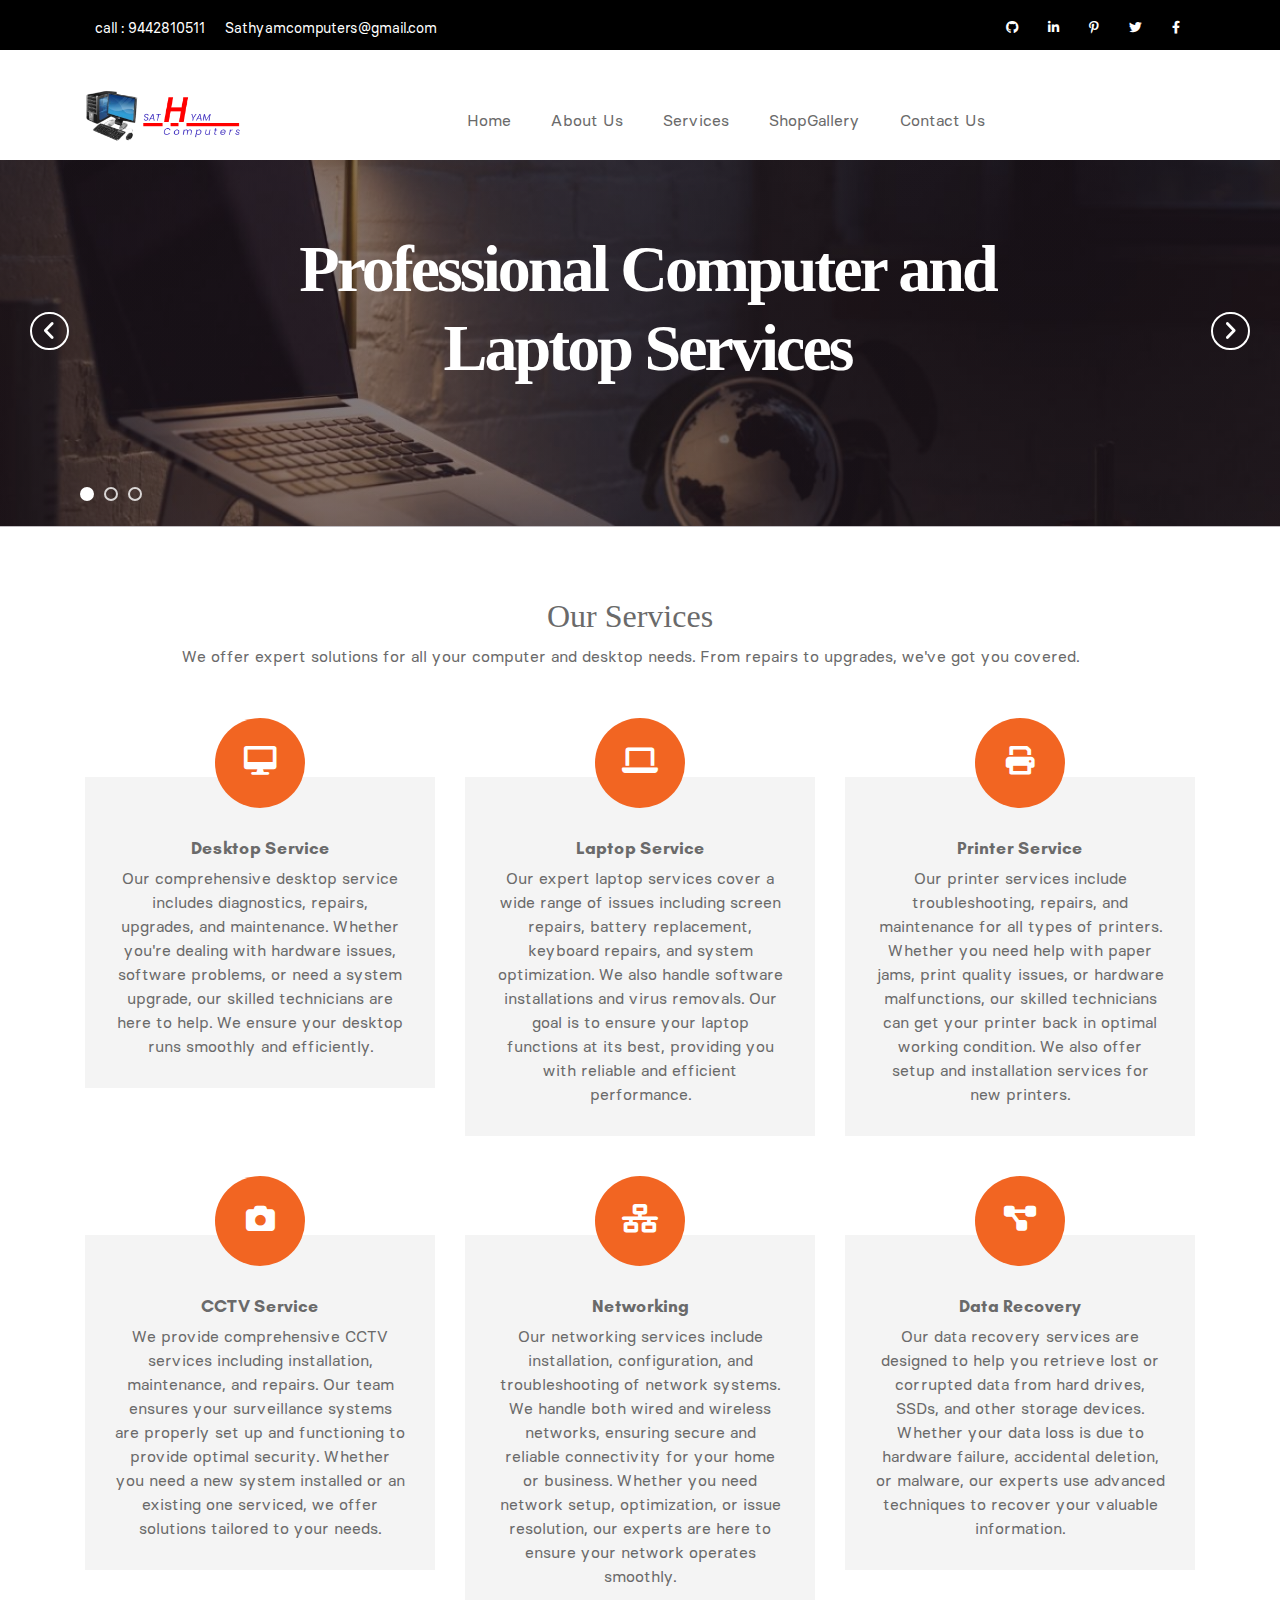
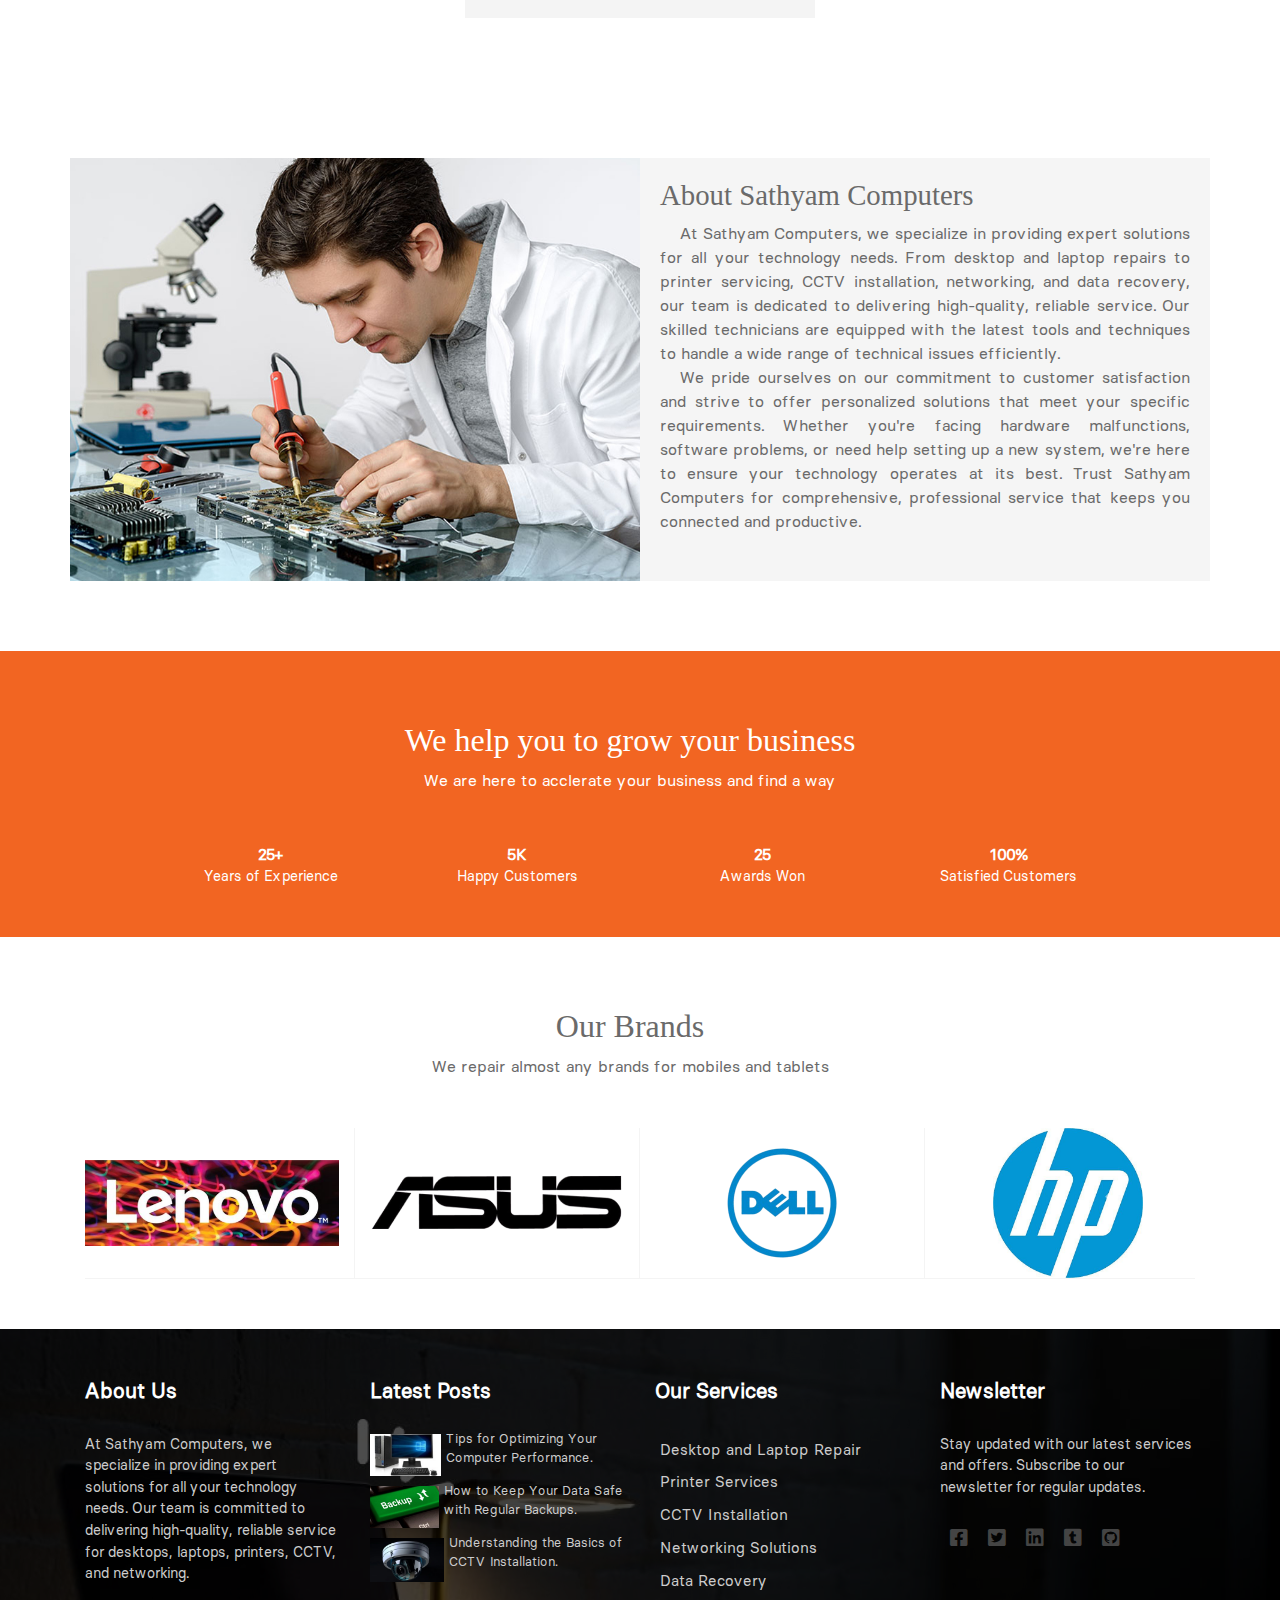
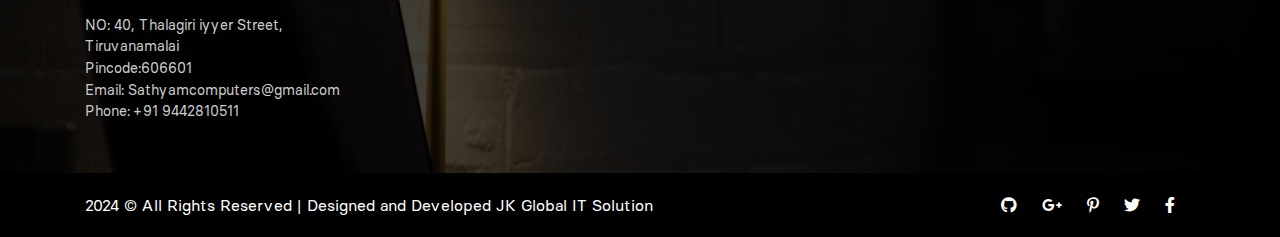
==== commit 2eb6c1ea: "changes" ====
--- a/index.html
+++ b/index.html
@@ -11,61 +11,32 @@
     <link rel="stylesheet" href="assets/plugins/slider/css/owl.carousel.min.css">
     <link rel="stylesheet" href="assets/plugins/slider/css/owl.theme.default.css">
     <link rel="stylesheet" type="text/css" href="assets/css/style.css"/>
-    <link href="https://cdn.jsdelivr.net/npm/bootstrap@5.3.3/dist/css/bootstrap.min.css" rel="stylesheet" integrity="sha384-QWTKZyjpPEjISv5WaRU9OFeRpok6YctnYmDr5pNlyT2bRjXh0JMhjY6hW+ALEwIH" crossorigin="anonymous">
+    <!-- <link href="https://cdn.jsdelivr.net/npm/bootstrap@5.3.3/dist/css/bootstrap.min.css" rel="stylesheet" integrity="sha384-QWTKZyjpPEjISv5WaRU9OFeRpok6YctnYmDr5pNlyT2bRjXh0JMhjY6hW+ALEwIH" crossorigin="anonymous"> -->
     <link rel="stylesheet" href="https://cdnjs.cloudflare.com/ajax/libs/font-awesome/6.0.0-beta3/css/all.min.css">
-
    <style>
   </style> 
    </head>
+   <!-- <a href="./nav&footer/footer.html"></a> -->
 <body>
     <!--####################### Header Starts Here ###################-->
-    <header class="">
-        <div class="header-top">
-            <div class="container">
-                <div class="row ">
-                    <div class="col-md-6 mt-2">
-                        <ul class="cont-det">
-                            <li>call : 9442810511</li>
-                            <li>Sathyamcomputers@gmail.com</li>
-                        </ul>
-                    </div>
-                    <div class="col-md-6 d-none d-lg-block mt-2">
-                        <ul class="social-link">
-                            <li><a href=""><i class="fab fa-github"></i></a></li>
-                            <li><a href="https://www.linkedin.com/groups/10411920/"><i class="fab fa-linkedin-in"></i></a></li>
-                            <li> <a href="https://in.pinterest.com/prabnr/pins/"><i class="fab fa-pinterest-p"></i></a></li>
-                            <li><a href="https://twitter.com/prabinraja89"><i class="fab fa-twitter"></i></a></li>
-                            <li> <a href="https://www.facebook.com/freewebtemplatesbysmarteye"><i class="fab fa-facebook-f"></i></a></li>
-                        </ul>
-                    </div>
-                </div>
-            </div>
-        </div>
-        <div class="header-bottom">
-            <div class="container">
-                <div class="row">
-                    <div class="col-md-3 col-12 col-lg-2 col-md-3 logo mb-3 ms-5 ps-5">
-                        <a href="index.html">
-                                <img src="./images/logo/logo1.png" alt="">
-                        </a>
-                        <a data-toggle="collapse" data-target="#nav-head" href="#nav-head" ><i class="fas d-block d-md-none small-menu fa-bars"></i></a>
-                    </div>
-                    <div class="col-md-9 col-lg-8 mt-5">
-                        <div id="nav-head" class="nav-part d-none d-md-block">
-                            <ul>
-                                <li><a href="index.html">Home</a></li>
-                                <li><a href="about_us.html">About Us</a></li>
-                                <li><a href="services.html">Services</a></li>
-                                <li><a href="blog.html">Blog</a></li>
-                                <li><a href="">Pages</a></li>
-                                <li><a href="contact_us.html">Contact Us</a></li>
-                            </ul>
-                        </div>
-                    </div>
-                </div>
-            </div>
-        </div>
-    </header>
+    <div id="navbar-placeholder"></div>
+    <script>
+      document.addEventListener("DOMContentLoaded", function () {
+        fetch('./nav&footer/nav.html')
+          .then(response => response.text())
+          .then(data => {
+            document.getElementById('navbar-placeholder').innerHTML = data;
+          })
+          .catch(error => console.error('Error loading the navbar:', error));
+  
+        fetch('./nav&footer/footer.html')
+          .then(response => response.text())
+          .then(data => {
+            document.getElementById('footer-placeholder').innerHTML = data;
+          })
+          .catch(error => console.error('Error loading the footer:', error));
+      });
+    </script>
     <!--####################### Slider Starts Here ###################-->
     <div class="slider">
         <!-- Set up your HTML -->
@@ -225,19 +196,19 @@
                 <p>We are here to acclerate your business and find a way</p>
             </div>
             <div class="row">
-                <div class="col-3 ccv">
+                <div class="col-12 col-md-3 col-lg-3 ccv">
                     <b>25+</b>
                     <p>Years of Experience</p>
                 </div>
-                <div class="col-3 ccv">
+                <div class="col-12 col-md-3 col-lg-3  ccv">
                     <b>5K</b>
                     <p>Happy Customers</p>
                 </div>
-                <div class="col-3 ccv">
+                <div class="col-12 col-md-3 col-lg-3 ccv">
                     <b>25</b>
                     <p>Awards Won</p>
                 </div>
-                <div class="col-3 ccv">
+                <div class="col-12 col-md-3 col-lg-3  ccv">
                     <b>100%</b>
                     <p>Satisfied Customers</p>
                 </div>
@@ -245,94 +216,35 @@
         </div>
     </div>
     <!--####################### Testimonial Starts Here ###################-->
-    <div class="customer-serv">
+    <!-- <div class="customer-serv">
         <div class="container">
             <div class="row inner-title">
-                <h2>What People Say</h2>
-                <p>Take a look at what parents say about us</p>
-            </div>
-
-            <div class="row ro-clo">
-                <div class="col-md-4">
-                    <div class="shado-2 card-b">
-                        <p>We have intentionally decided not to include jQuery-based fallbacks for the transitions.
-                            to include jQuery-based</p>
-                    </div>
-                    <div class="cust-det row">
-                        <div class="col-sm-3 col-3 img-circl">
-                            <img alt="" src="assets/images/testimonial/member-01.jpg">
-                        </div>
-                        <div class="col-sm-5 col-5 an-mtc no-padding">
-                            <b>Sarath Ali</b>
-                            <p>(Sales Agent)</p>
-                        </div>
-                        <div class="col-sm-4 col-4 star-par">
-                            <ul class="stars">
-                                <li><i class="fa fa-star"></i></li>
-                                <li><i class="fa fa-star"></i></li>
-                                <li><i class="fa fa-star"></i></li>
-                                <li><i class="fa fa-star"></i></li>
-                                <li><i class="fa fa-star"></i></li>
-                            </ul>
-                        </div>
-                    </div>
-                </div>
-                <div class="col-md-4">
-                    <div class="shado-2 card-b">
-                        <p>We have intentionally decided not to include jQuery-based fallbacks for the transitions.
-                            to include jQuery-based</p>
-                    </div>
-                    <div class="cust-det row">
-                        <div class="col-sm-3 col-3 img-circl">
-                            <img alt="" src="assets/images/testimonial/member-02.jpg">
-                        </div>
-                        <div class="col-sm-5 col-5 an-mtc no-padding">
-                            <b>Binny Aderson</b>
-                            <p>(Sales Agent)</p>
-                        </div>
-                        <div class="col-sm-4  col-4 star-par">
-                            <ul class="stars">
-                                <li><i class="fa fa-star"></i></li>
-                                <li><i class="fa fa-star"></i></li>
-                                <li><i class="fa fa-star"></i></li>
-                                <li><i class="fa fa-star"></i></li>
-                                <li><i class="fa fa-star"></i></li>
-                            </ul>
-                        </div>
-                    </div>
-                </div>
-                <div class="col-md-4">
-                    <div class="shado-2 card-b">
-                        <p>We have intentionally decided not to include jQuery-based fallbacks for the transitions.
-                            to include jQuery-based</p>
-                    </div>
-                    <div class="cust-det row">
-                        <div class="col-sm-3 col-3 img-circl">
-                            <img alt="" src="assets/images/testimonial/member-03.jpg">
-                        </div>
-                        <div class="col-sm-5 col-5 an-mtc no-padding">
-                            <b>Dweail Samluel</b>
-                            <p>(Sales Agent)</p>
-                        </div>
-                        <div class="col-sm-4 col-4 star-par">
-                            <ul class="stars">
-                                <li><i class="fa fa-star"></i></li>
-                                <li><i class="fa fa-star"></i></li>
-                                <li><i class="fa fa-star"></i></li>
-                                <li><i class="fa fa-star"></i></li>
-                                <li><i class="fa fa-star"></i></li>
-                            </ul>
-                        </div>
-                    </div>
-                </div>
-            </div>
-
-        </div>
-
-
-    </div>
+                <h2>Our Portfolio</h2>
+                <p>Take a look at our recent work</p>
+            </div>
+            <div class="container d-flex">
+            <div class="col-md-4 col-12 col-lg-4">
+                <div class="shado-2 card-b">
+                    <img src="./images/portfolio images/portfolio1.jpg" alt="Portfolio Image 1" class="img-responsive">
+                </div>
+            </div>
+            <div class="col-md-4 col-12 col-lg-4">
+                <div class="shado-2 card-b">
+                    <img src="./images/portfolio images/portfolio2.jpg" alt="Portfolio Image 1" class="img-responsive">
+                </div>
+            </div>
+            <div class="col-md-4 col-12 col-lg-4">
+                <div class="shado-2 card-b">
+                    <img src="./images/portfolio images/portfolio3.jpg" alt="Portfolio Image 1" class="img-responsive">
+                </div>
+            </div>
+           
+        </div>
+        </div>
+    </div> -->
+    
     <!--####################### Blog Starts Here ###################-->
-    <div class="blog-container contaienr-fluid">
+    <!-- <div class="blog-container contaienr-fluid">
         <div class="container">
             <div class="inner-title row">
                 <h2>Latest Blog</h2>
@@ -405,140 +317,51 @@
                 </div>
             </div>
         </div>
-    </div>
+    </div> -->
 
     <!--####################### Clients Starts Here ###################-->
     <div class="container-fluid client-detail">
         <div class="container">
             <div class="inner-title row">
-                    <h2>Our Clients</h2>
-                    <p>We repair almost any brands for mobiles and tablets</p>
-            </div>
-            <div class="row client-row">
-                <div class="col-md-3 col-sm-6 br-1 bb-1 client-card">
-                    <img src="assets/images/client/client-01.jpg" alt="">
-                </div>
-                <div class="col-md-3 col-sm-6 br-1 bb-1 client-card">
-                    <img src="assets/images/client/client-02.jpg" alt="">
-                </div>
-                <div class="col-md-3 col-sm-6 br-1 bb-1 client-card">
-                    <img src="assets/images/client/client-03.jpg" alt="">
-                </div>
-                <div class="col-md-3 col-sm-6  bb-1 client-card">
-                    <img src="assets/images/client/client-04.jpg" alt="">
-                </div>
-                <div class="col-md-3 col-sm-6 br-1  client-card">
-                    <img src="assets/images/client/client-05.jpg" alt="">
-                </div>
-                <div class="col-md-3 col-sm-6 br-1 client-card">
-                    <img src="assets/images/client/client-06.jpg" alt="">
-                </div>
-                <div class="col-md-3 col-sm-6 br-1 client-card">
-                    <img src="assets/images/client/client-07.jpg" alt="">
-                </div>
-                <div class="col-md-3 col-sm-6 br-1  client-card">
-                    <img src="assets/images/client/client-08.jpg" alt="">
-                </div>
+                <h2>Our Brands</h2>
+                <p>We repair almost any brands for mobiles and tablets</p>
+            </div>
+            <div id="clientCarousel" class="carousel slide" data-ride="carousel">
+                <div class="carousel-inner">
+                    <div class="carousel-item active">
+                        <div class="row client-row">
+                            <div class="col-md-3 col-sm-6 br-1 bb-1 client-card">
+                                <img src="./images/clients/client1.png" class="client-logo" alt="Lenovo">
+                            </div>
+                            <div class="col-md-3 col-sm-6 br-1 bb-1 client-card">
+                                <img src="./images/clients/client2.png" class="client-logo" alt="HP">
+                            </div>
+                            <div class="col-md-3 col-sm-6 br-1 bb-1 client-card">
+                                <img src="./images/clients/client3.png" class="client-logo" alt="Dell">
+                            </div>
+                            <div class="col-md-3 col-sm-6 bb-1 client-card">
+                                <img src="images/clients/client4.png" class="client-logo" alt="Asus">
+                            </div>
+                        </div>
+                    </div>
+                </div>
+                <a class="carousel-control-prev" href="#clientCarousel" role="button" data-slide="prev">
+                    <span class="carousel-control-prev-icon" aria-hidden="true"></span>
+                    <span class="sr-only">Previous</span>
+                </a>
+                <a class="carousel-control-next" href="#clientCarousel" role="button" data-slide="next">
+                    <span class="carousel-control-next-icon" aria-hidden="true"></span>
+                    <span class="sr-only">Next</span>
+                </a>
             </div>
         </div>
     </div>
+    
     <!--####################### footer Starts Here ###################-->
-    <footer>
-        <div class="inner">
-            <div class="container">
-                <div class="row">
-                    <div class="col-md-3 foot-about">
-                        <h4>About US</h4>
+    <div id="footer-placeholder"></div>
 
-                        <p>Lorem ipsum dolor sit amet, consectetur adipiscing elit. Cras hendrerit libero pellentesque libero interdum, id mattis felis dictum. Praesent eget lacus tempor justo efficitur malesuada. Cras ut suscipit nisi.</p>
-
-                        <ul>
-                            <li>23 Rose Stren Melbourn</li>
-                            <li>sales@smarteyeapps.com</li>
-                            <li>+91 876 766 554</li>
-                        </ul>
-                    </div>
-
-                    <div class="col-md-3 foot-post">
-                        <h4>Latest Posts</h4>
-
-                        <div class="post-row">
-                            <div class="image">
-                                <img src="assets/images/blog/blog_01.jpg" alt="">
-                            </div>
-                            <div class="detail">
-                                <p>Lorem ipsum dolor sit amet, consectetur adipiscing elit. Cras hendrerit </p>
-                            </div>
-                        </div>
-
-                        <div class="post-row">
-                            <div class="image">
-                                <img src="assets/images/blog/blog_02.jpg" alt="">
-                            </div>
-                            <div class="detail">
-                                <p>Lorem ipsum dolor sit amet, consectetur adipiscing elit. Cras hendrerit </p>
-                            </div>
-                        </div>
-
-                        <div class="post-row">
-                            <div class="image">
-                                <img src="assets/images/blog/blog_03.jpg" alt="">
-                            </div>
-                            <div class="detail">
-                                <p>Lorem ipsum dolor sit amet, consectetur adipiscing elit. Cras hendrerit </p>
-                            </div>
-                        </div>
-                    </div>
-
-                    <div class="col-md-3 foot-services">
-                        <h4>Our Services</h4>
-
-                        <ul>
-                            <li><a href="">Target Statergy</a></li>
-                            <li><a href="">Web Analytics</a></li>
-                            <li><a href="">Page Monitering</a></li>
-                            <li><a href="">Page Optimization</a></li>
-                            <li><a href="">Target Statergy</a></li>
-                            <li><a href="">Email Marketing</a></li>
-                        </ul>
-                    </div>
-
-                    <div class="col-md-3 foot-news">
-                        <h4>News Letter</h4>
-                        <p>Lorem ipsum dolor sit amet, consectetur adipiscing elit. Nullam justo neque, vehicula eget eros. </p>
-
-                        <div class="input-group mb-3">
-                            <input type="text" class="form-control" placeholder="Recipient's username" aria-label="Recipient's username" aria-describedby="basic-addon2">
-                            <div class="input-group-append">
-                                <span class="input-group-text" id="basic-addon2"><i class="fas fa-long-arrow-alt-right"></i></span>
-                            </div>
-                        </div>
-
-                        <ul>
-                            <li><i class="fab fa-facebook-square"></i></li>
-                            <li><i class="fab fa-twitter-square"></i></li>
-                            <li><i class="fab fa-linkedin"></i></li>
-                            <li><i class="fab fa-tumblr-square"></i></li>
-                            <li><i class="fab fa-github-square"></i></li>
-                        </ul>
-                    </div>
-                </div>
-            </div>
-        </div>
-    </footer>
-    <div class="copy">
-        <div class="container">
-            <a href="https://www.smarteyeapps.com/">2015 &copy; All Rights Reserved | Designed and Developed by Sathyameyeapps.com</a>
-
-            <span>
-                <a href=""><i class="fab fa-github"></i></a>
-                <a href=""><i class="fab fa-google-plus-g"></i></a>
-                <a href="https://in.pinterest.com/prabnr/pins/"><i class="fab fa-pinterest-p"></i></a>
-                <a href="https://twitter.com/prabinraja89"><i class="fab fa-twitter"></i></a>
-                <a href="https://www.facebook.com/freewebtemplatesbysmarteye"><i class="fab fa-facebook-f"></i></a>
-            </span>
-        </div>
-    </div>
+    
+    
 </body>
 <script src="https://cdn.jsdelivr.net/npm/bootstrap@5.3.3/dist/js/bootstrap.bundle.min.js" integrity="sha384-YvpcrYf0tY3lHB60NNkmXc5s9fDVZLESaAA55NDzOxhy9GkcIdslK1eN7N6jIeHz" crossorigin="anonymous"></script>
 <script src="assets/js/jquery-3.2.1.min.js"></script>
--- a/assets/css/style.css
+++ b/assets/css/style.css
@@ -240,11 +240,7 @@
     background-color: #FFF;
     border-color: #CCC; }
 
-.container {
-  max-width: 1100px; }
-  @media screen and (max-width: 575px) {
-    .container {
-      padding: 10px 15px; } }
+
 
 .btn-success {
   background-color: #107d6a;
@@ -528,7 +524,7 @@
   .bus-count .ccv {
     text-align: center; }
     .bus-count .ccv b {
-      font-size: 42px;
+      /* font-size: 42px; */
       color: #fff; }
     .bus-count .ccv p {
       font-size: .9rem; }
@@ -636,7 +632,7 @@
 
 /* ===================================== Footer CSS ================================== */
 footer {
-  background-image: url(../images/bg.jpg); }
+  background-image: url(../../images/footerpageimages/background.jpg); }
   footer .inner {
     background-color: rgba(0, 0, 0, 0.7);
     padding: 50px;
@@ -704,4 +700,16 @@
 #nav-head ul li a {
   text-decoration: none; /* Remove underline from links */
   color: inherit; /* Optional: keep the text color the same as parent element */
-}+}
+/* Hide the dots in mobile view */
+@media (max-width: 768px) {
+    .owl-dots {
+        display: none;
+    }
+}
+
+.client-logo {
+  width: 100%;   /* Ensures the image takes up the full width of its container */
+  height: 150px; /* Sets a fixed height for all images */
+  object-fit: contain; /* Scales the image to fit the container without stretching */
+}
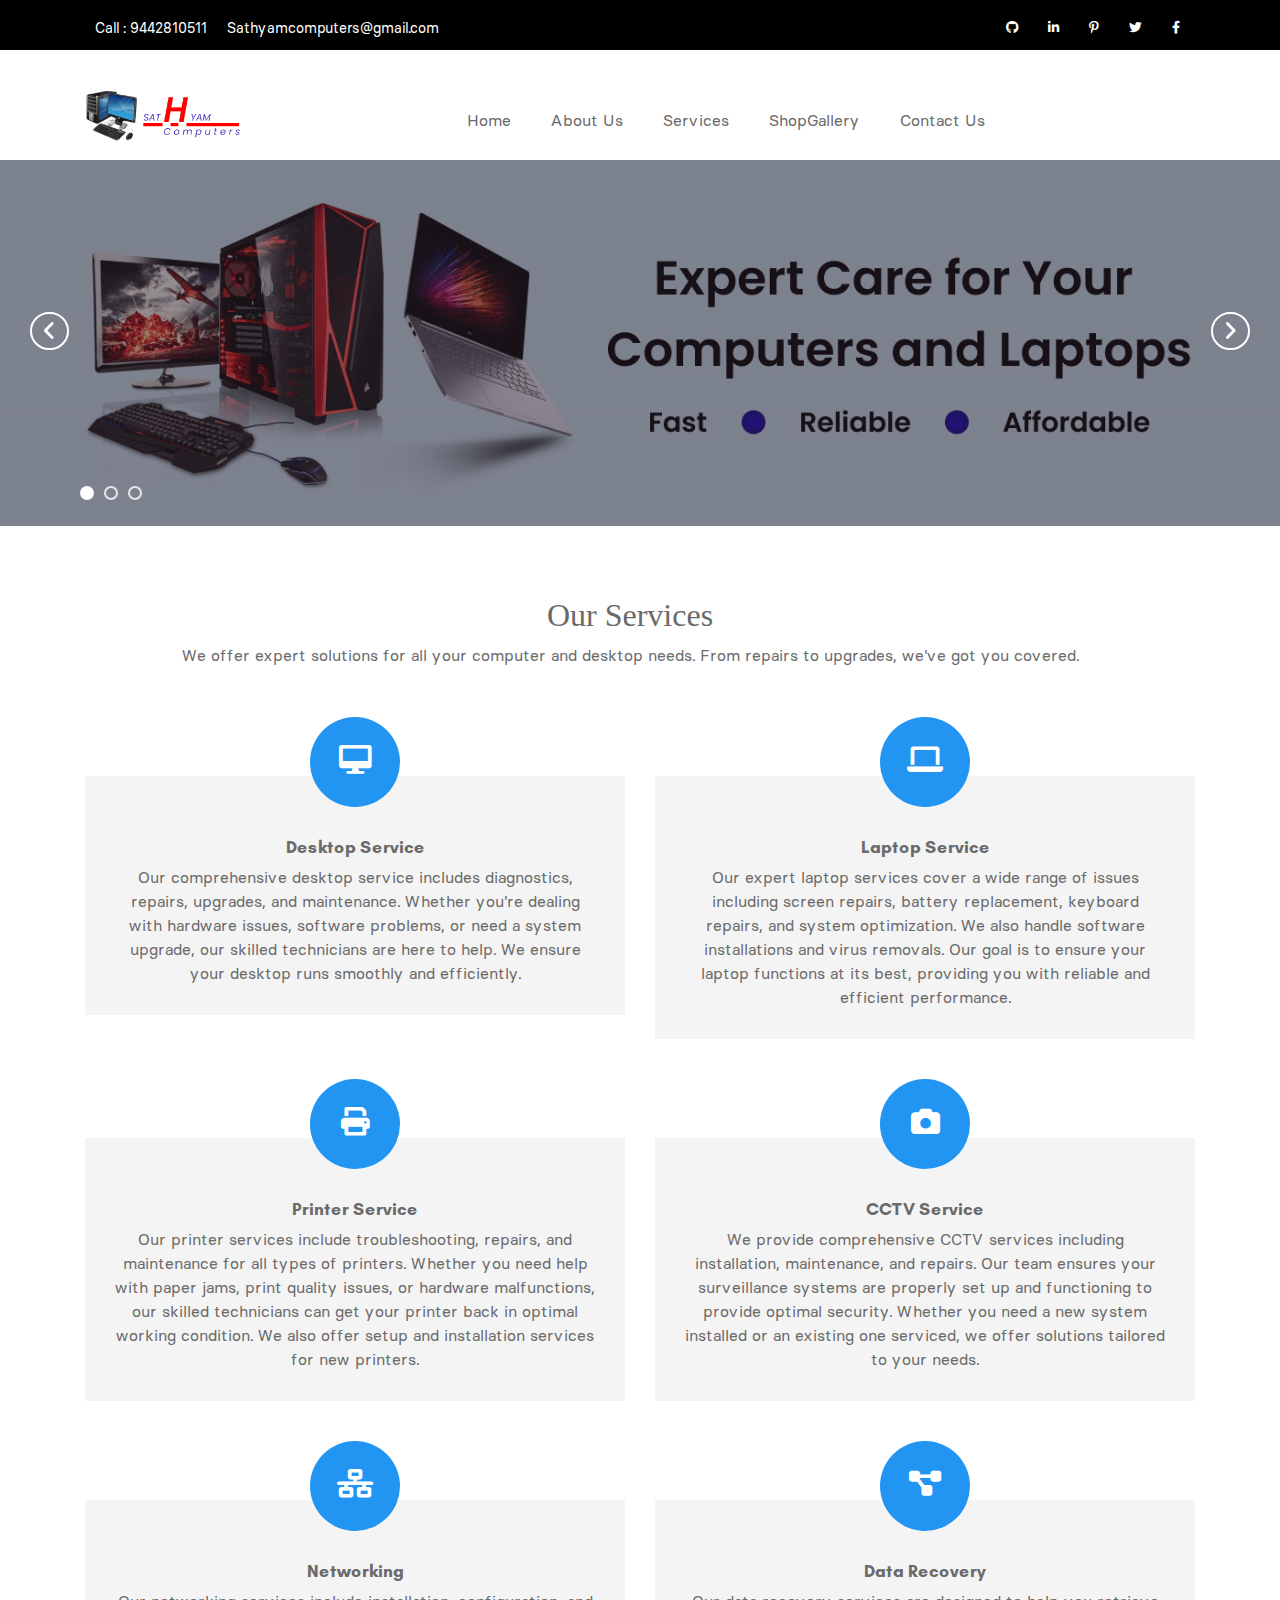
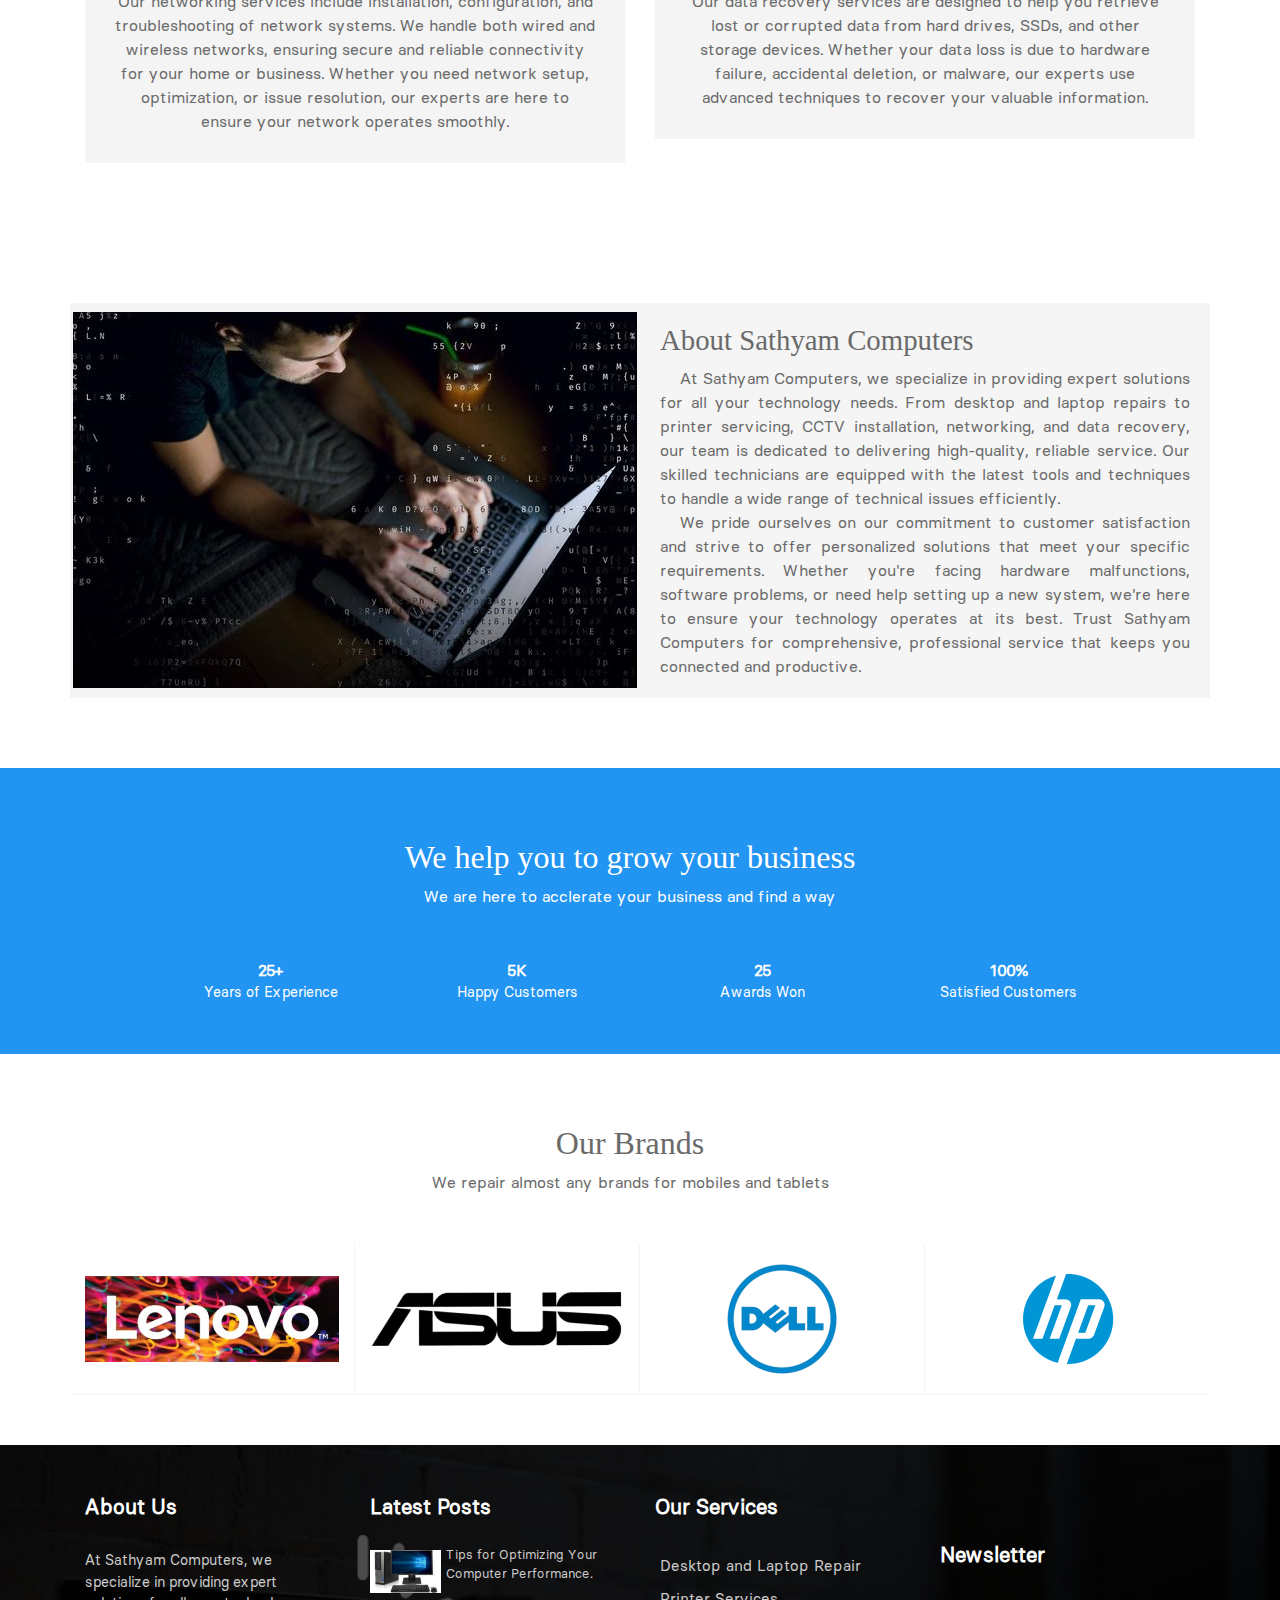
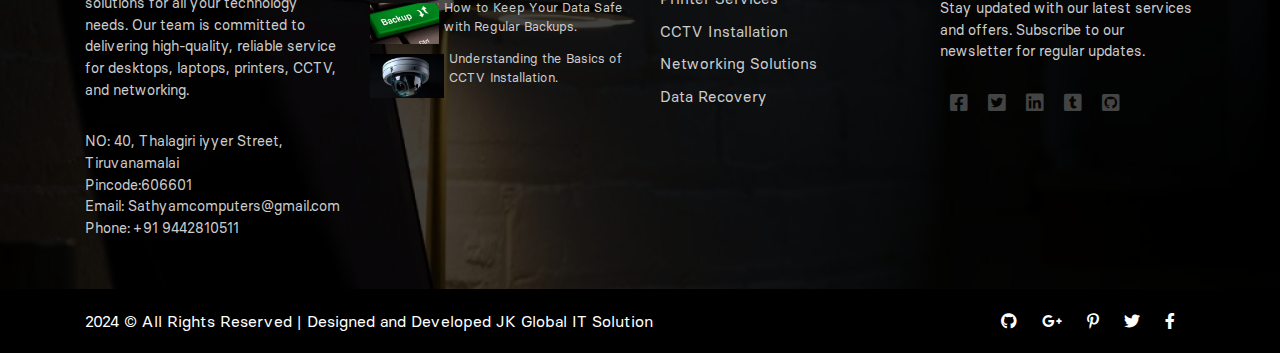
==== commit 9381b59f: "changes new files" ====
--- a/index.html
+++ b/index.html
@@ -43,24 +43,24 @@
         <div class="owl-carousel ">
             <div class="slider-img">
                 <div class="item">
-                    <div class="slider-img"><img src="./images/banner1.png" alt=""></div>
+                    <div class="slider-img"><img src="./images/Banner 1.jpg" alt=""></div>
                     <div class="container">
-                        <div class="row">
+                        <!-- <div class="row">
                             <div class="col-lg-offset-2 col-lg-8 col-md-offset-2 col-md-8 col-sm-12 col-xs-12">
                               <div class="slider-captions">
                                 <h1 class="slider-title">Professional Computer and Laptop Services</h1>
-                                <!-- <p class="slider-text hidden-xs">We provide expert solutions for all your computer and laptop needs.</p> -->
-                                <!-- <a href="#" class="btn btn-primary hidden-xs">View All Services</a> -->
+                                <p class="slider-text hidden-xs">We provide expert solutions for all your computer and laptop needs.</p>
+                                <a href="#" class="btn btn-primary hidden-xs">View All Services</a>
                             </div>
                             </div>
-                        </div>
+                        </div> -->
                     </div>
                 </div>
             </div>
             <div class="item">
-                <div class="slider-img"><img src="./images/banner2.jpg" alt=""></div>
+                <div class="slider-img"><img src="./images/Banner 2.jpg" alt=""></div>
                 <div class="container">
-                    <div class="row">
+                    <!-- <div class="row">
                         <div class="col-lg-offset-2 col-lg-8 col-md-offset-2 col-md-8 col-sm-12 col-xs-12">
                           <div class="slider-captions">
                             <h1 class="slider-title">It's Time for Better Tech Support.</h1>
@@ -68,13 +68,13 @@
                             <a href="#" class="btn btn-primary hidden-xs">Schedule a Visit</a>
                         </div>
                         </div>
-                    </div>
+                    </div> -->
                 </div>
             </div>
             <div class="item">
-                <div class="slider-img"> <img src="./images/banner 3.jpg" alt=""></div>
+                <div class="slider-img"> <img src="./images/Banner 3.png" alt=""></div>
                 <div class="container">
-                    <div class="row">
+                    <!-- <div class="row">
                         <div class="col-lg-offset-2 col-lg-8 col-md-offset-2 col-md-8 col-sm-12 col-xs-12">
                           <div class="slider-captions">
                             <h1 class="slider-title">Meet Our Expert Team</h1>
@@ -83,7 +83,7 @@
                         </div>
                         
                         </div>
-                    </div>
+                    </div> -->
                 </div>
             </div>
         </div>
@@ -97,7 +97,7 @@
         </div>
         
             <div class="row">
-                <div class="col-md-4">
+                <div class="col-md-12 col-lg-6 ">
                     <div class="serv-cover">
                         <div class="icon">
                             <i class="fas fa-desktop"></i>
@@ -109,7 +109,7 @@
                       
                     </div>
                 </div>
-                <div class="col-md-4">
+                <div class="col-md-12 col-lg-6 ">
                     <div class="serv-cover">
                         <div class="icon">
                             <i class="fas fa-laptop"></i>
@@ -117,11 +117,10 @@
                         <div class="detail">
                           <h6>Laptop Service</h6>
                           <p>Our expert laptop services cover a wide range of issues including screen repairs, battery replacement, keyboard repairs, and system optimization. We also handle software installations and virus removals. Our goal is to ensure your laptop functions at its best, providing you with reliable and efficient performance.</p>
-                      </div>
-                      
-                    </div>
-                </div>
-                <div class="col-md-4">
+                      </div>                    
+                    </div>
+                </div>
+                <div class="col-md-12 col-lg-6 ">
                     <div class="serv-cover">
                         <div class="icon">
                             <i class="fas fa-print"></i>
@@ -133,7 +132,7 @@
                       
                     </div>
                 </div>
-                <div class="col-md-4">
+                <div class="col-md-12 col-lg-6">
                     <div class="serv-cover">
                         <div class="icon">
                             <i class="fa fa-camera"></i>
@@ -145,7 +144,7 @@
                       
                     </div>
                 </div>
-                <div class="col-md-4">
+                <div class="col-md-12 col-lg-6">
                     <div class="serv-cover">
                         <div class="icon">
                             <i class="fa fa-network-wired"></i>
@@ -157,7 +156,7 @@
                       
                     </div>
                 </div>
-                <div class="col-md-4">
+                <div class="col-md-12 col-lg-6">
                     <div class="serv-cover">
                         <div class="icon">
                             <i class="fas fa-project-diagram"></i>
@@ -176,10 +175,10 @@
     <div class="container-fluid about-cover">
       <div class="container">
           <div class="row about-row">
-              <div class="col-md-6 no-padding image">
-                  <img src="assets/images/about.jpg" alt="About Us Image">
+              <div class="col-md-12 col-lg-6 no-padding image d-flex justify-content-center align-items-center">
+                  <img src="./images/aboutus/about.jpg" alt="About Us Image">
               </div>
-              <div class="col-md-6 detail">
+              <div class="col-md-12 col-lg-6 detail">
                   <h2>About Sathyam Computers</h2>
                   <p>At Sathyam Computers, we specialize in providing expert solutions for all your technology needs. From desktop and laptop repairs to printer servicing, CCTV installation, networking, and data recovery, our team is dedicated to delivering high-quality, reliable service. Our skilled technicians are equipped with the latest tools and techniques to handle a wide range of technical issues efficiently.</p>
                   <p>We pride ourselves on our commitment to customer satisfaction and strive to offer personalized solutions that meet your specific requirements. Whether you're facing hardware malfunctions, software problems, or need help setting up a new system, we're here to ensure your technology operates at its best. Trust Sathyam Computers for comprehensive, professional service that keeps you connected and productive.</p>
@@ -326,36 +325,23 @@
                 <h2>Our Brands</h2>
                 <p>We repair almost any brands for mobiles and tablets</p>
             </div>
-            <div id="clientCarousel" class="carousel slide" data-ride="carousel">
-                <div class="carousel-inner">
-                    <div class="carousel-item active">
-                        <div class="row client-row">
-                            <div class="col-md-3 col-sm-6 br-1 bb-1 client-card">
-                                <img src="./images/clients/client1.png" class="client-logo" alt="Lenovo">
-                            </div>
-                            <div class="col-md-3 col-sm-6 br-1 bb-1 client-card">
-                                <img src="./images/clients/client2.png" class="client-logo" alt="HP">
-                            </div>
-                            <div class="col-md-3 col-sm-6 br-1 bb-1 client-card">
-                                <img src="./images/clients/client3.png" class="client-logo" alt="Dell">
-                            </div>
-                            <div class="col-md-3 col-sm-6 bb-1 client-card">
-                                <img src="images/clients/client4.png" class="client-logo" alt="Asus">
-                            </div>
-                        </div>
-                    </div>
-                </div>
-                <a class="carousel-control-prev" href="#clientCarousel" role="button" data-slide="prev">
-                    <span class="carousel-control-prev-icon" aria-hidden="true"></span>
-                    <span class="sr-only">Previous</span>
-                </a>
-                <a class="carousel-control-next" href="#clientCarousel" role="button" data-slide="next">
-                    <span class="carousel-control-next-icon" aria-hidden="true"></span>
-                    <span class="sr-only">Next</span>
-                </a>
+            <div class="row client-row">
+                <div class="col-md-3 col-sm-6 br-1 bb-1 client-card">
+                    <img src="./images/clients/client1.png" class="client-logo" alt="Lenovo">
+                </div>
+                <div class="col-md-3 col-sm-6 br-1 bb-1 client-card">
+                    <img src="./images/clients/client2.png" class="client-logo" alt="Asus">
+                </div>
+                <div class="col-md-3 col-sm-6 br-1 bb-1 client-card">
+                    <img src="./images/clients/client3.png" class="client-logo" alt="Dell">
+                </div>
+                <div class="col-md-3 col-sm-6 bb-1 client-card">
+                    <img src="./images/clients/client4.png" class="client-logo" alt="HP">
+                </div>
             </div>
         </div>
     </div>
+    
     
     <!--####################### footer Starts Here ###################-->
     <div id="footer-placeholder"></div>
--- a/assets/css/style.css
+++ b/assets/css/style.css
@@ -150,7 +150,7 @@
     margin: auto; }
   @media screen and (max-width: 911px) {
     .page-nav {
-      padding-top: 156px; } }
+      padding-top: 56px; } }
   .page-nav h2 {
     font-size: 30px;
     width: 100%;
@@ -187,31 +187,31 @@
     box-shadow: none !important; }
 
 .btn-primary {
-  background-color: #f26522;
-  border-color: #f26522; }
+  background-color: #2294f2;
+  border-color: #2294f2; }
   .btn-primary:hover {
-    background-color: #f26522 !important;
-    border-color: #f26522 !important; }
+    background-color: #2294f2 !important;
+    border-color: #2294f2 !important; }
   .btn-primary:active {
-    background-color: #f26522 !important;
-    border-color: #f26522 !important; }
+    background-color: #2294f2 !important;
+    border-color: #2294f2 !important; }
   .btn-primary:focus {
-    background-color: #f26522 !important;
-    border-color: #f26522 !important;
+    background-color: #2294f2 !important;
+    border-color: #2294f2 !important;
     box-shadow: none !important; }
 
 .btn-danger {
-  background-color: #f26522;
-  border-color: #f26522; }
+  background-color: #2294f2;
+  border-color: #2294f2; }
   .btn-danger:hover {
-    background-color: #f26522 !important;
-    border-color: #f26522 !important; }
+    background-color: #2294f2 !important;
+    border-color: #2294f2 !important; }
   .btn-danger:active {
-    background-color: #f26522 !important;
-    border-color: #f26522 !important; }
+    background-color: #2294f2 !important;
+    border-color: #2294f2 !important; }
   .btn-danger:focus {
-    background-color: #f26522 !important;
-    border-color: #f26522 !important;
+    background-color: #2294f2 !important;
+    border-color: #2294f2 !important;
     box-shadow: none !important; }
 
 .btn {
@@ -257,17 +257,17 @@
     box-shadow: none !important; }
 
 .btn-primary {
-  background-color: #f26522;
-  border-color: #f26522; }
+  background-color: #2294f2;
+  border-color: #2294f2; }
   .btn-primary:hover {
-    background-color: #f26522 !important;
-    border-color: #f26522 !important; }
+    background-color: #2294f2 !important;
+    border-color: #2294f2 !important; }
   .btn-primary:active {
-    background-color: #f26522 !important;
-    border-color: #f26522 !important; }
+    background-color: #2294f2 !important;
+    border-color: #2294f2 !important; }
   .btn-primary:focus {
-    background-color: #f26522 !important;
-    border-color: #f26522 !important;
+    background-color: #2294f2 !important;
+    border-color: #2294f2 !important;
     box-shadow: none !important; }
 
 .btn {
@@ -277,8 +277,8 @@
 .btn-outline-primary {
   border-radius: 50px;
   padding: 5px 25px;
-  color: #f26522;
-  border-color: #f26522;
+  color: #2294f2;
+  border-color: #2294f2;
   font-family: "Glacial Indifference bold", "Open Sans", sans-serif; }
 
 /* ===================================== Header CSS ================================== */
@@ -327,7 +327,7 @@
         font-size: .85rem; }
       header .header-bottom .contact .cont-ro .det b {
         font-size: .9rem;
-        color: #f26522; }
+        color: #2294f2; }
     header .header-bottom .contact .cont-ro .btn-danger {
       margin-top: 12px; }
   header .header-bottom .nav-part ul {
@@ -355,7 +355,7 @@
   float: right;
   margin-top: 12px;
   font-size: 2rem;
-  color: #f26522; }
+  color: #2294f2; }
 
 /* ===================================== Slider CSS ================================== */
 .slider {
@@ -487,7 +487,7 @@
         width: 90px;
         height: 90px;
         text-align: center;
-        background-color: #f26522;
+        background-color: #2294f2;
         color: #FFF;
         border-radius: 50%;
         padding-top: 29px;
@@ -514,7 +514,7 @@
 .bus-count {
   margin-top: 20px;
   padding: 50px;
-  background-color: #f26522;
+  background-color: #2294f2;
   color: #FFF; }
   @media screen and (max-width: 940px) {
     .bus-count {
@@ -569,7 +569,7 @@
     padding-top: 33px; }
     .customer-serv .stars li {
       list-style: none;
-      color: #f8b739;
+      color: #2294f2;
       float: right;
       font-size: 11px;
       margin-left: 4px; }
@@ -713,3 +713,10 @@
   height: 150px; /* Sets a fixed height for all images */
   object-fit: contain; /* Scales the image to fit the container without stretching */
 }
+
+
+
+
+
+
+
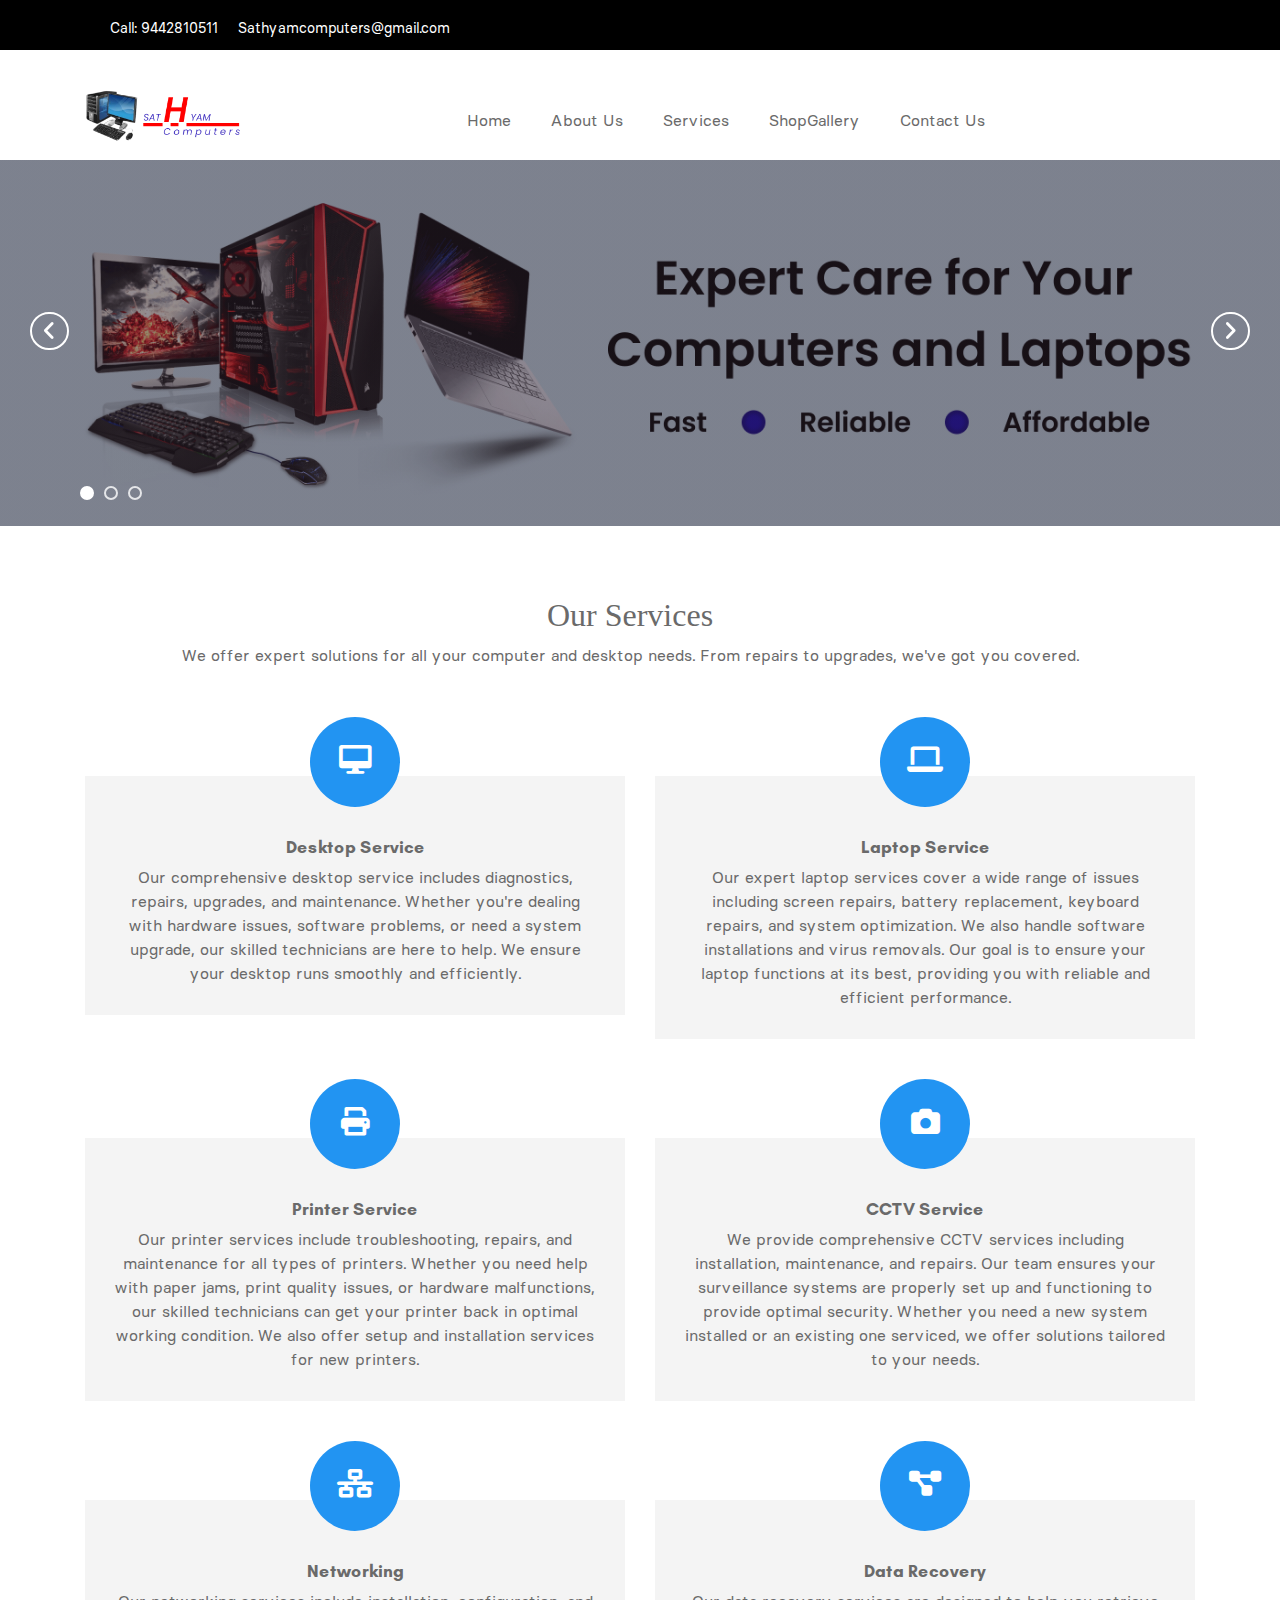
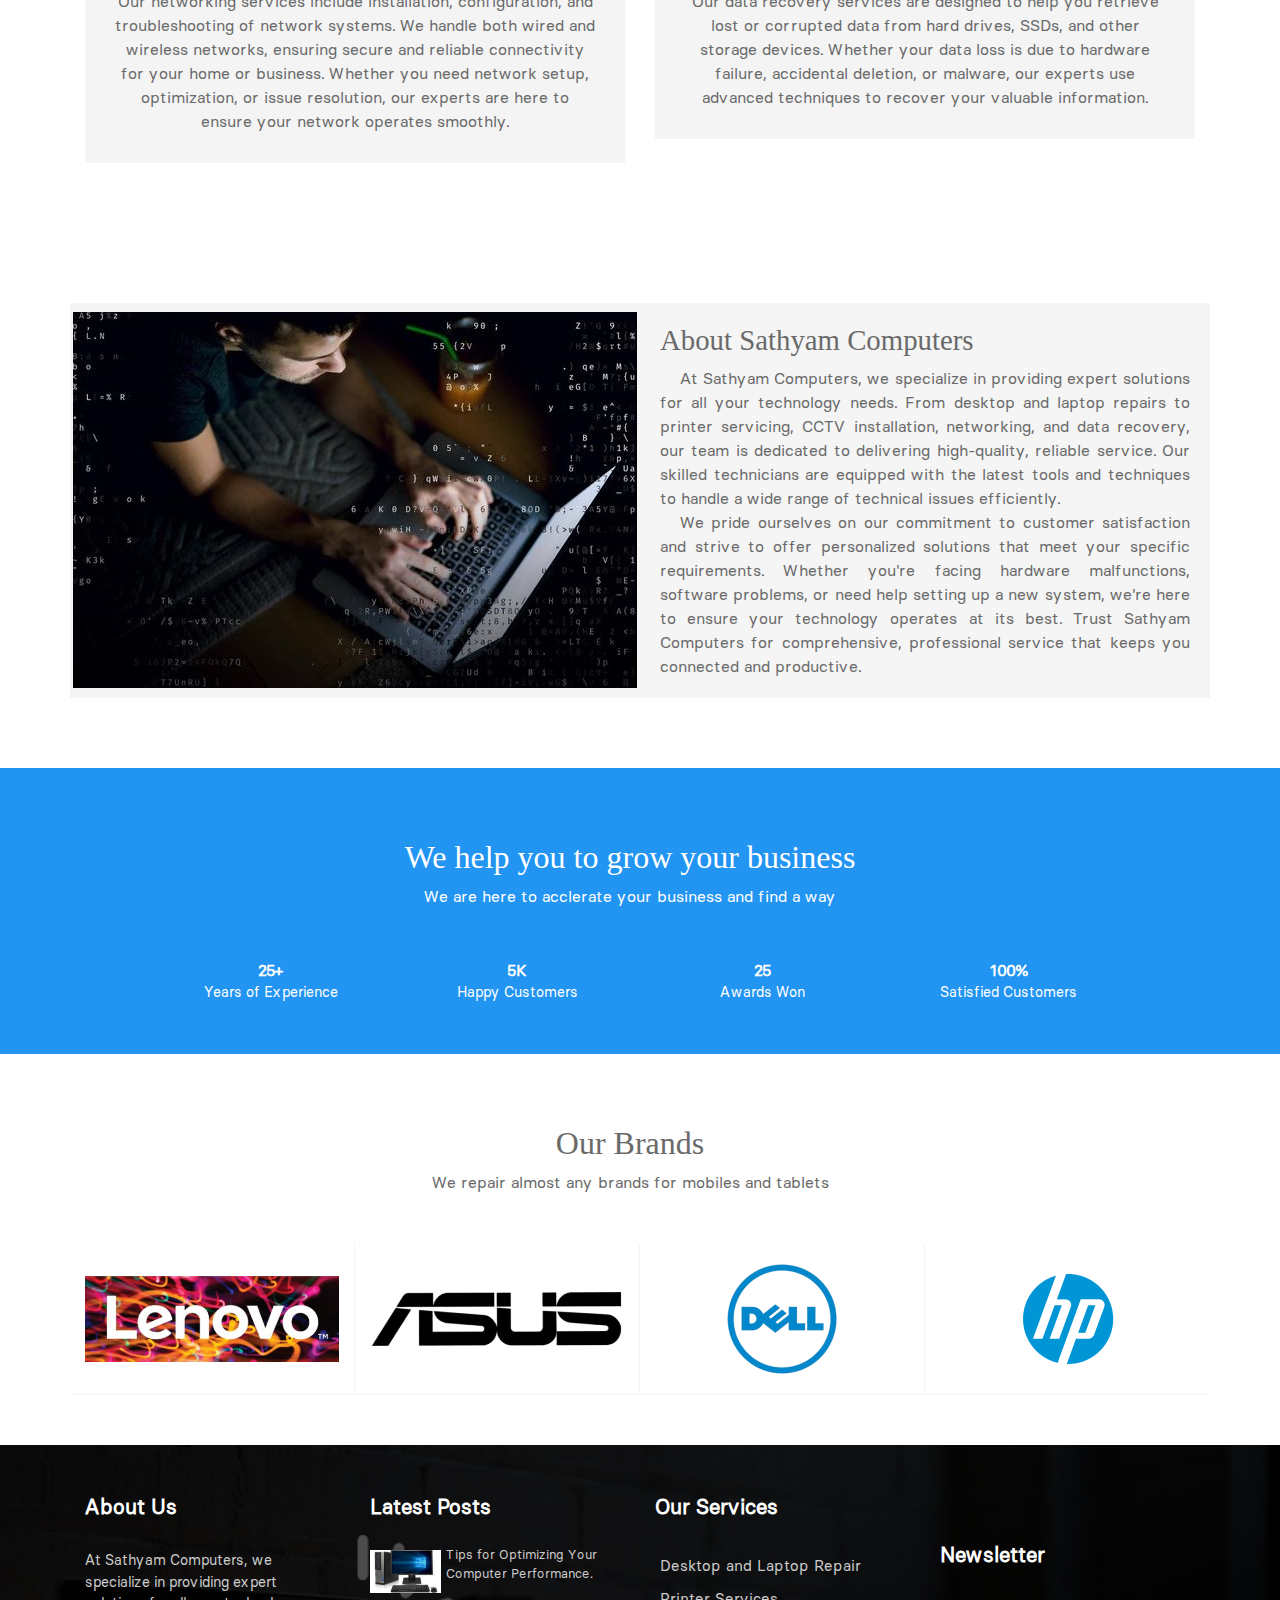
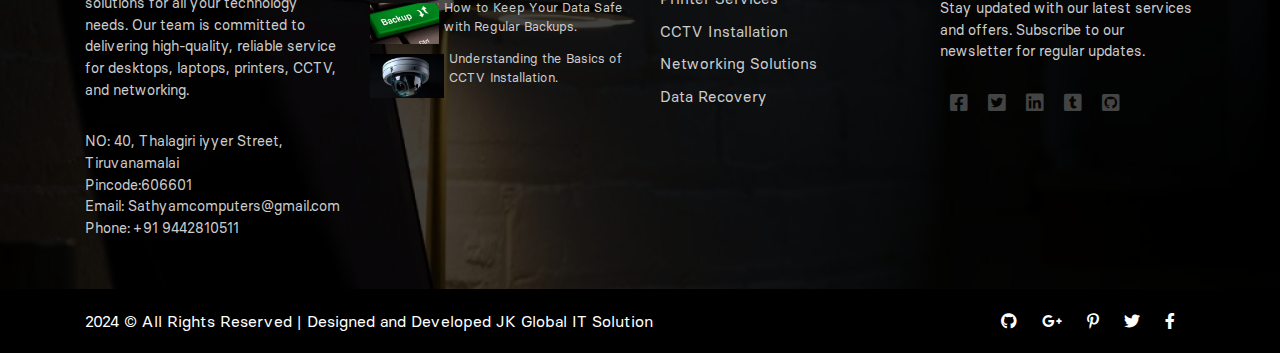
==== commit 49cebaf2: "changes alignments" ====
--- a/index.html
+++ b/index.html
@@ -341,8 +341,6 @@
             </div>
         </div>
     </div>
-    
-    
     <!--####################### footer Starts Here ###################-->
     <div id="footer-placeholder"></div>
 
